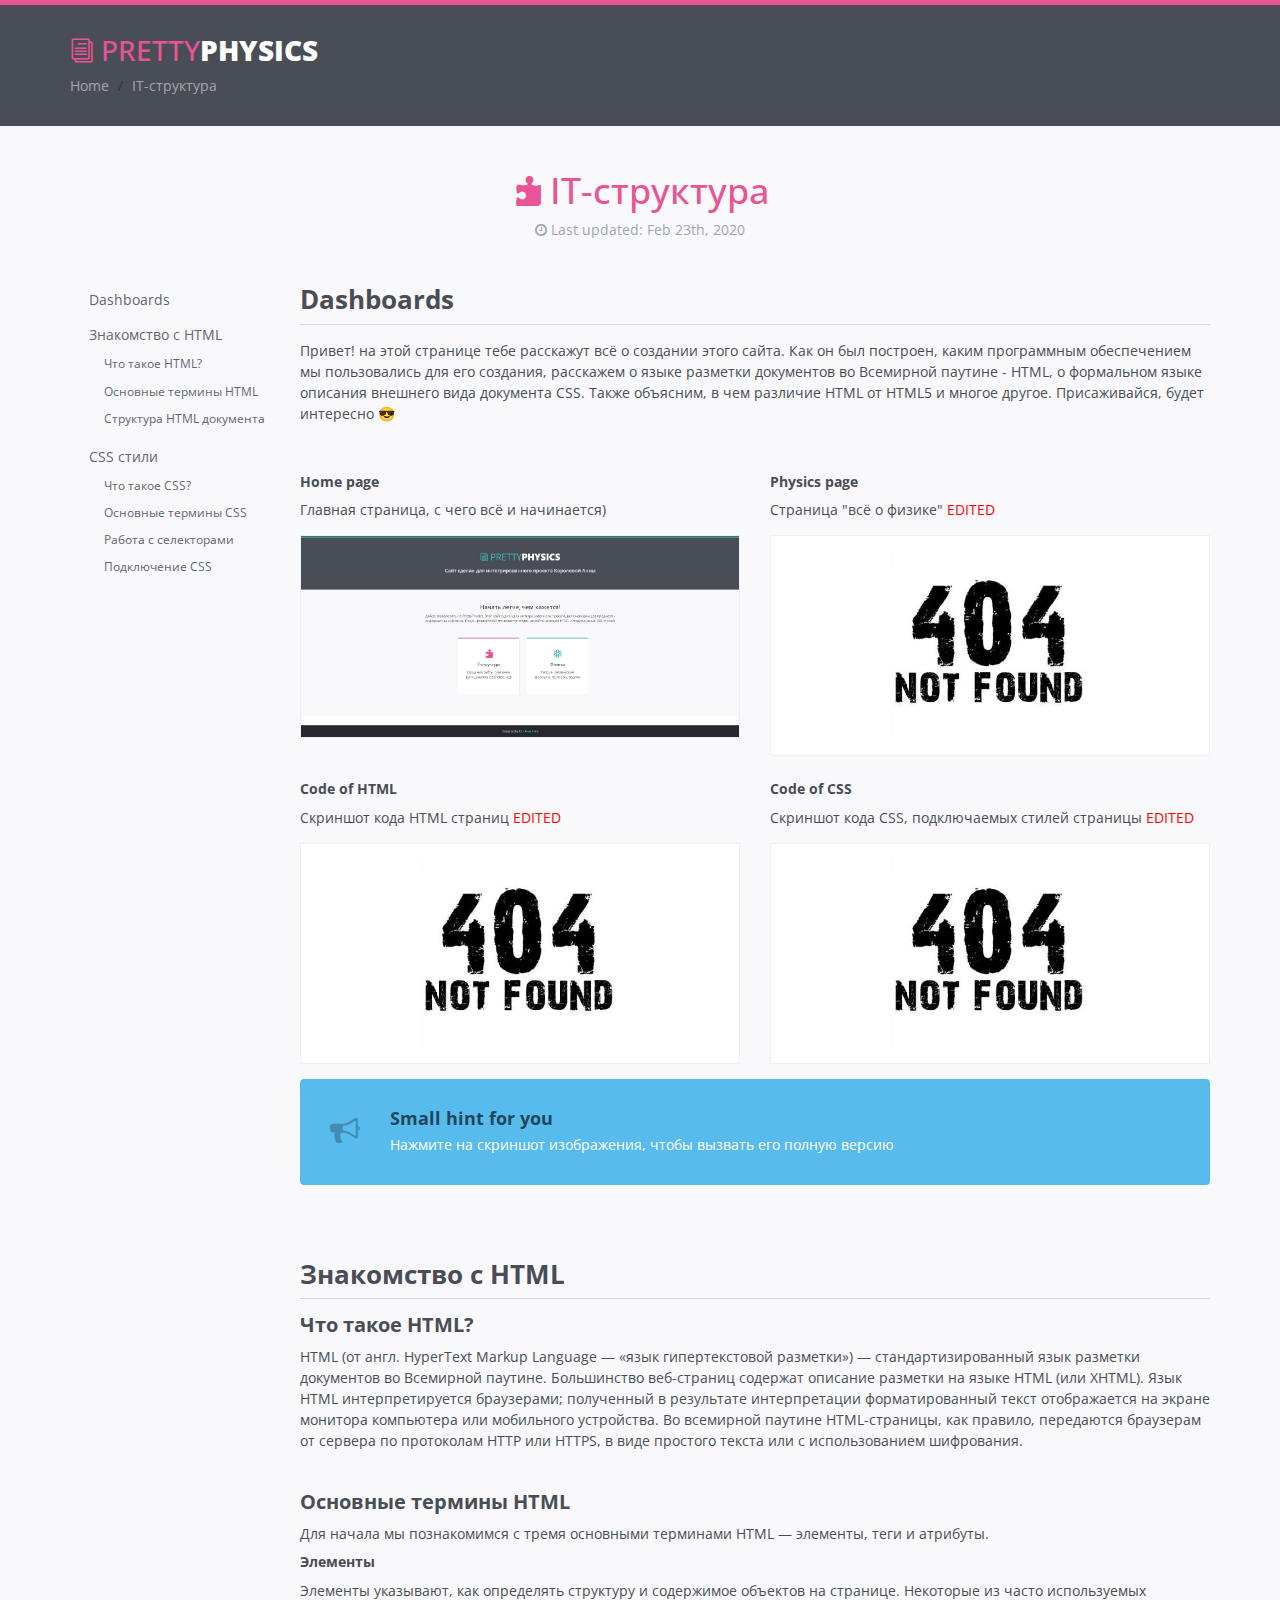
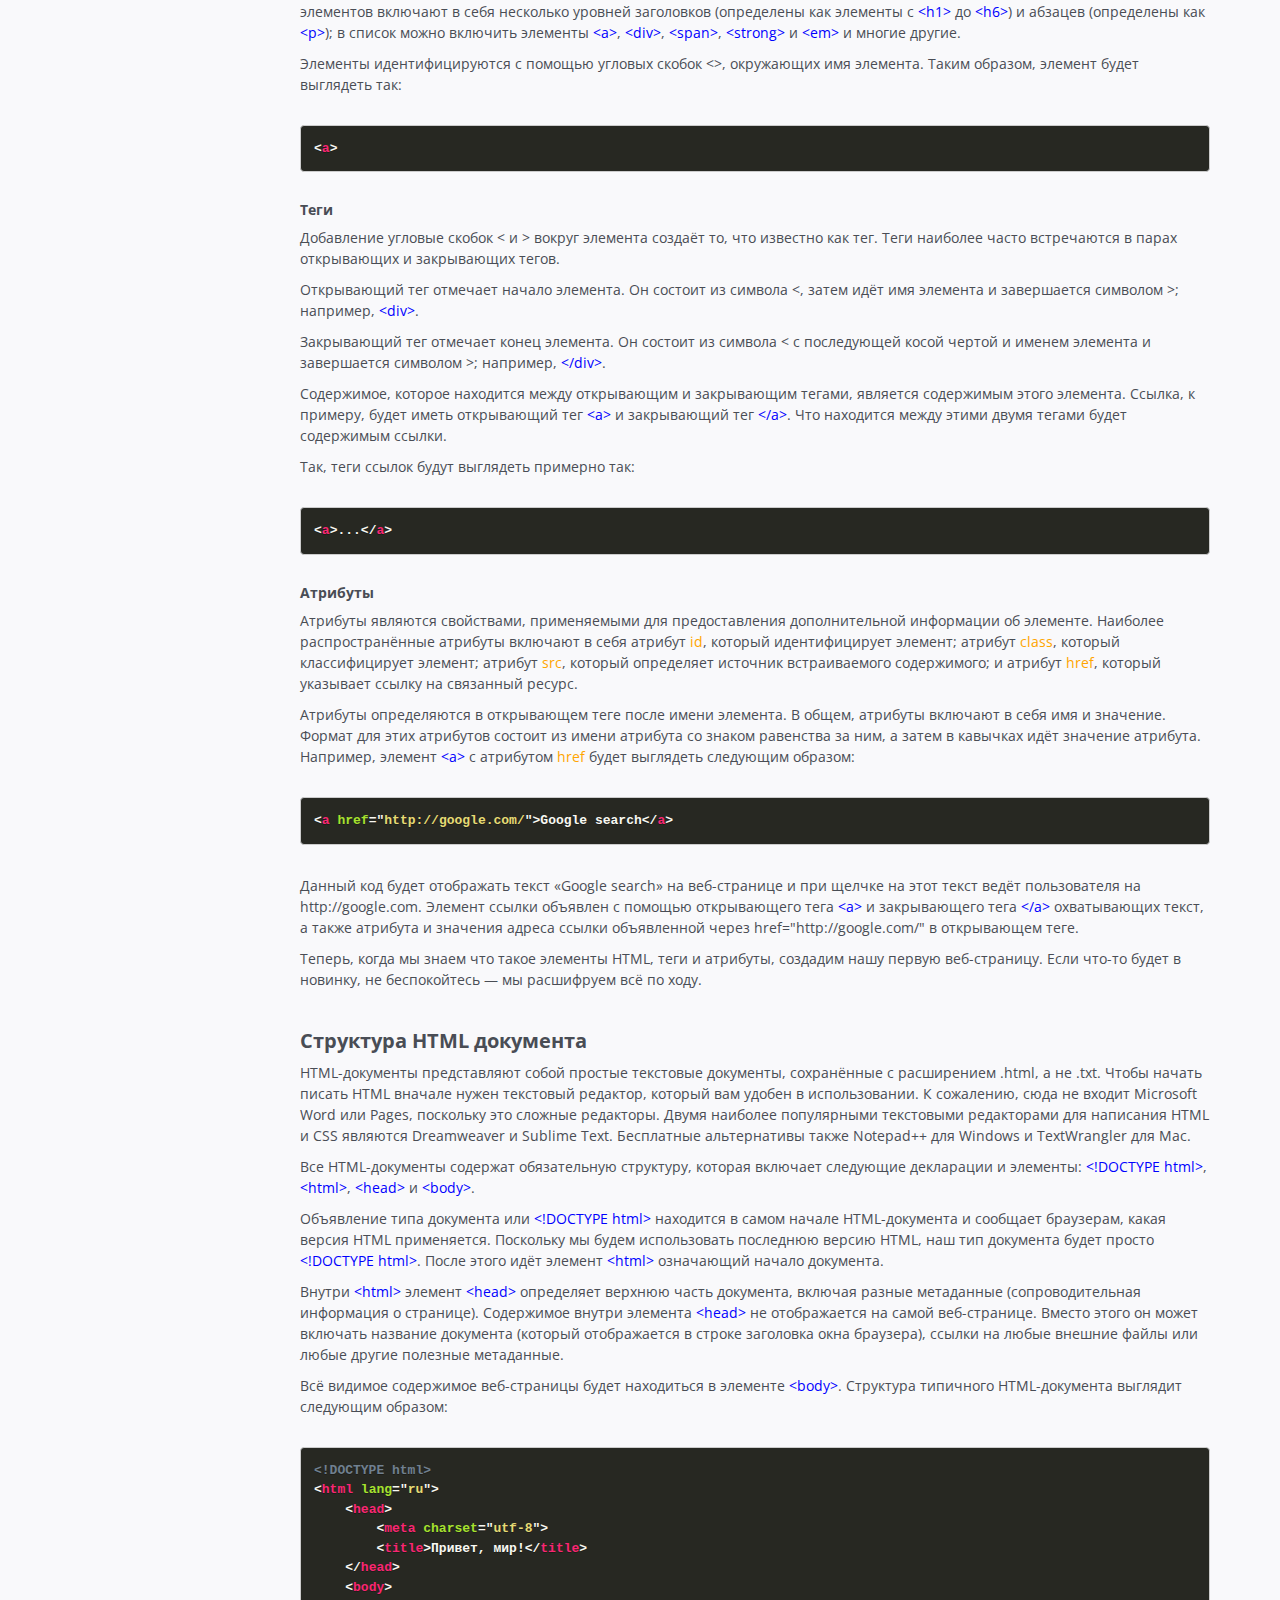
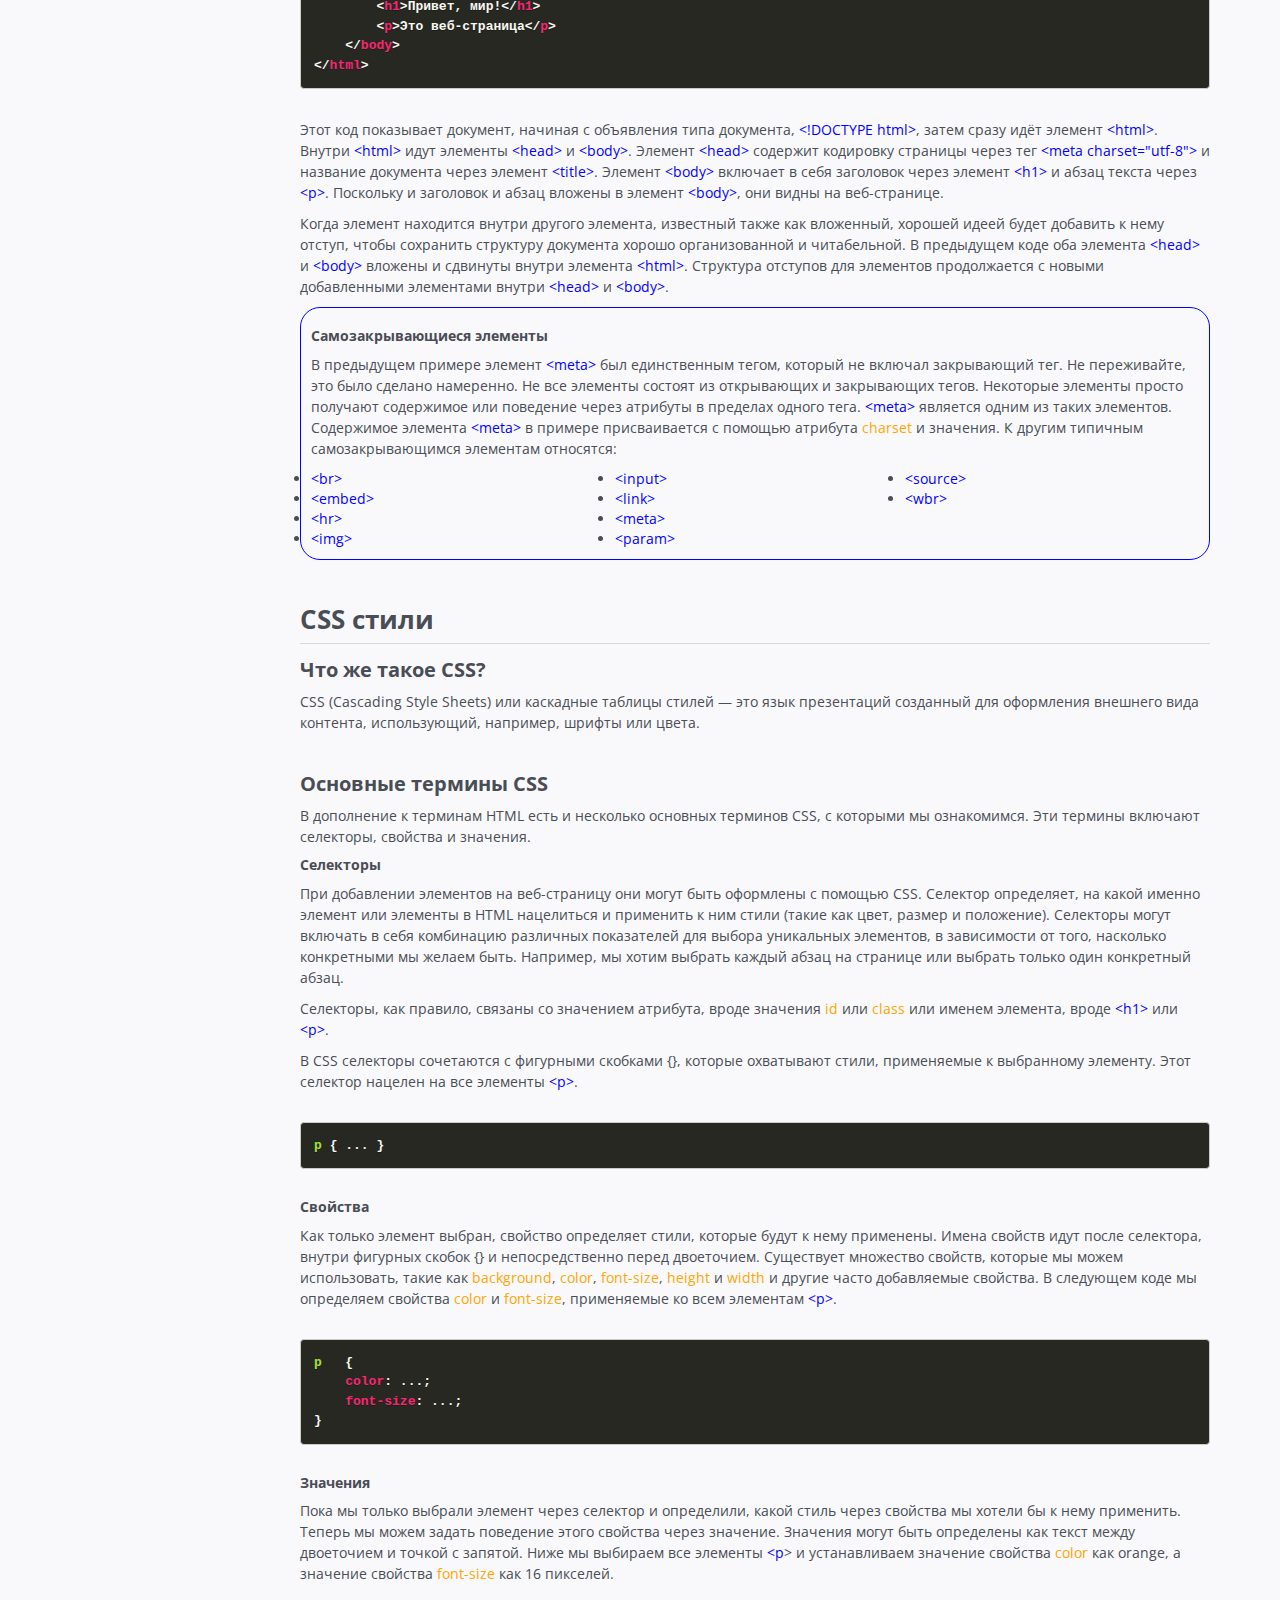
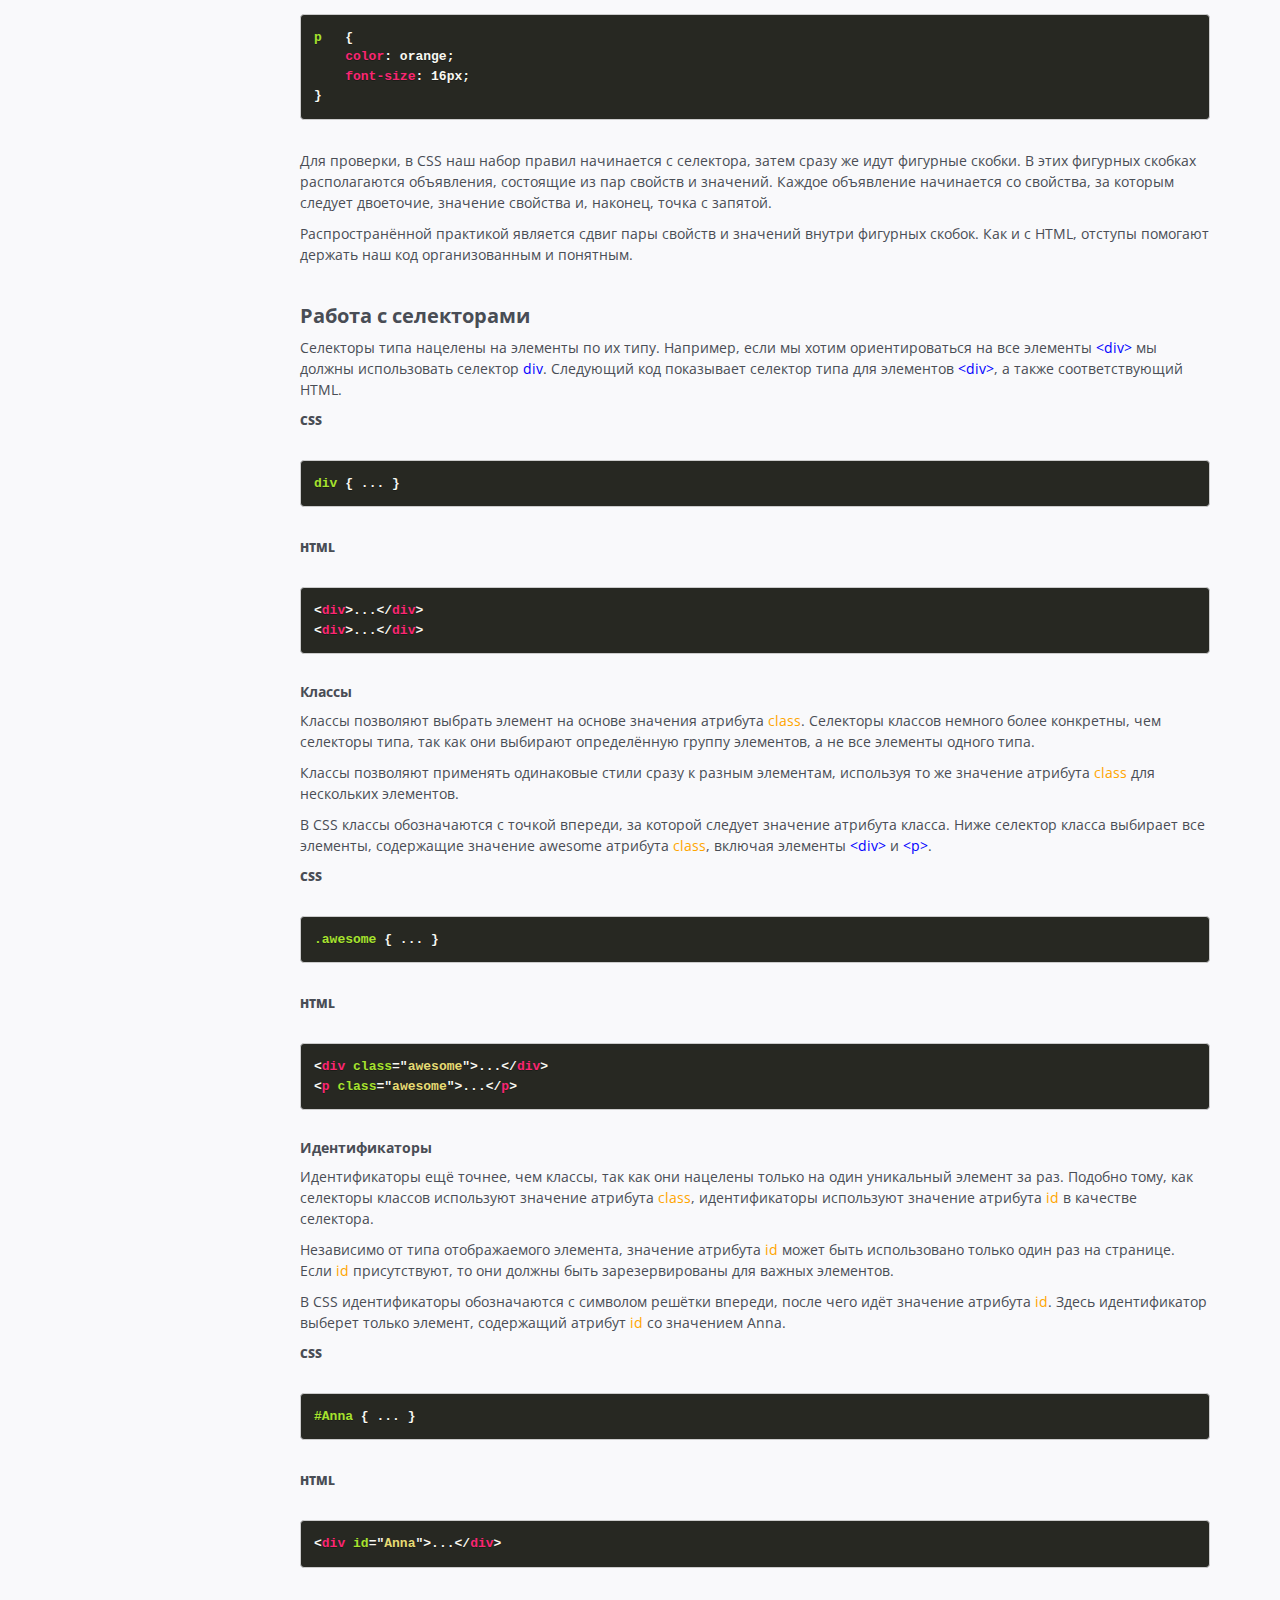
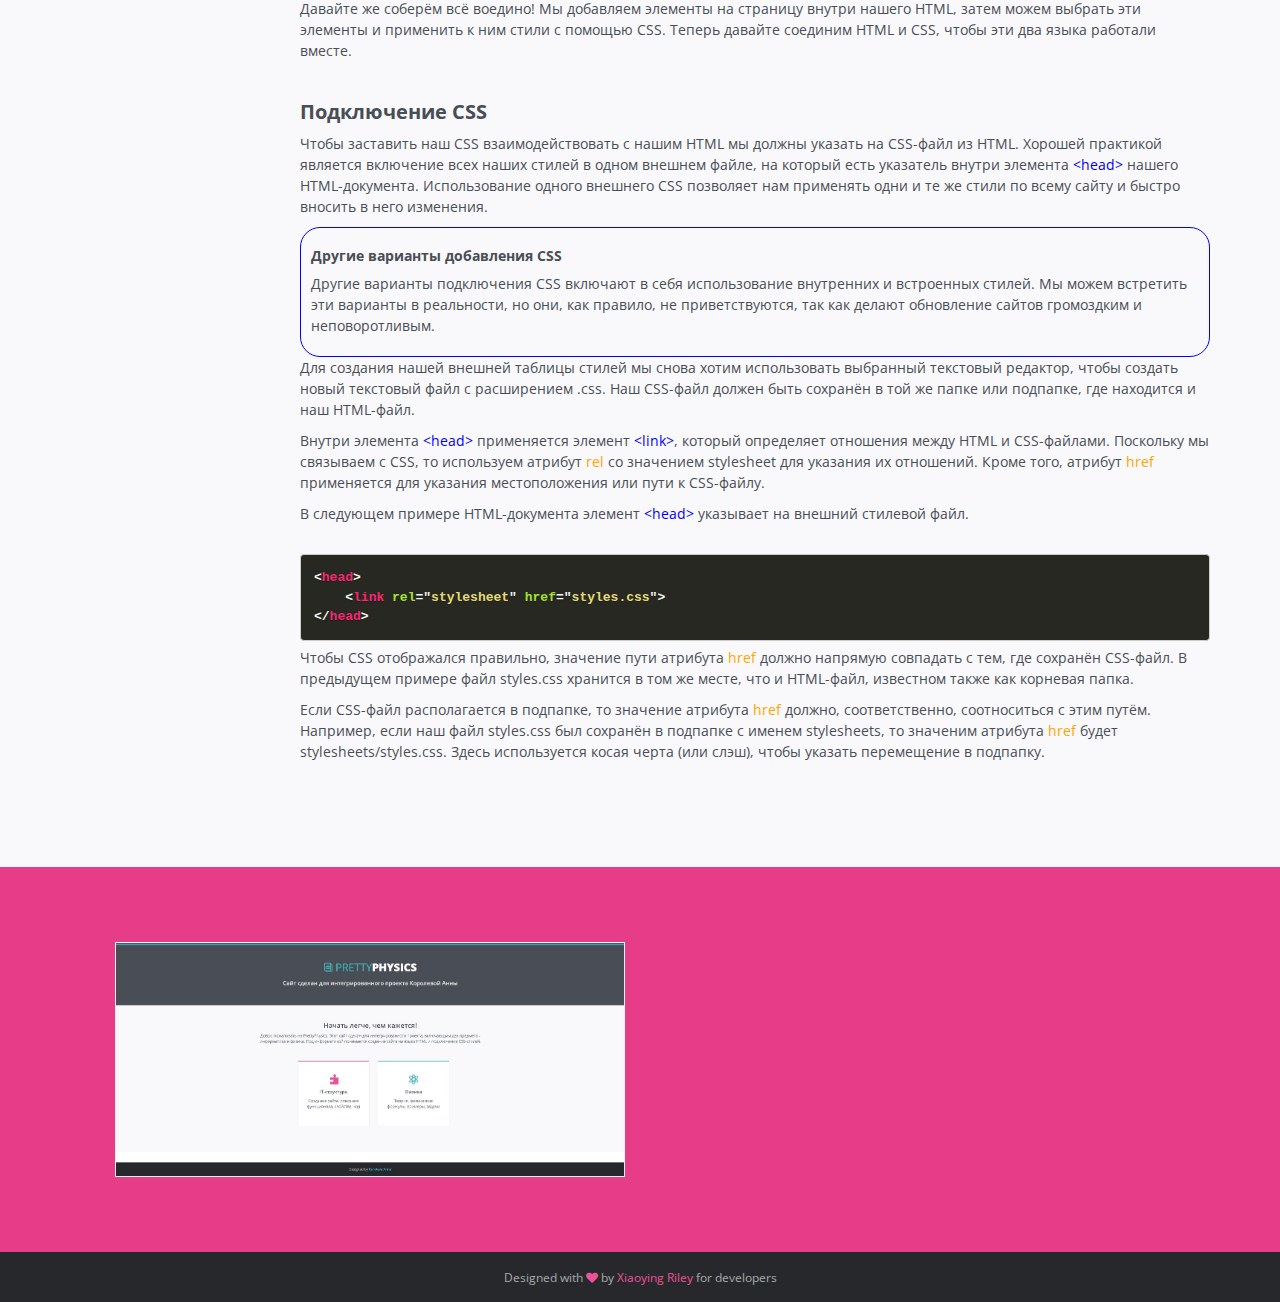
==== components.html @ 09316f45 "first commit" ====
<!DOCTYPE html>
<!--[if IE 8]> <html lang="en" class="ie8"> <![endif]-->  
<!--[if IE 9]> <html lang="en" class="ie9"> <![endif]-->  
<!--[if !IE]><!--> <html lang="en"> <!--<![endif]-->  
<head>
    <title>Responsive website template for integrated project</title>
    <!-- Meta -->
    <meta charset="utf-8">
    <meta http-equiv="X-UA-Compatible" content="IE=edge">
    <meta name="viewport" content="width=device-width, initial-scale=1.0">
    <meta name="description" content="">
    <meta name="author" content="">    
    <link rel="shortcut icon" href="favicon.ico">  
    <link href='http://fonts.googleapis.com/css?family=Open+Sans:300italic,400italic,600italic,700italic,800italic,400,300,600,700,800' rel='stylesheet' type='text/css'>
    <!-- Global CSS -->
    <link rel="stylesheet" href="assets/plugins/bootstrap/css/bootstrap.min.css">   
    <!-- Plugins CSS -->    
    <link rel="stylesheet" href="assets/plugins/font-awesome/css/font-awesome.css">
    <link rel="stylesheet" href="assets/plugins/prism/prism.css">
    <link rel="stylesheet" href="assets/plugins/lightbox/dist/ekko-lightbox.min.css">
    <link rel="stylesheet" href="assets/plugins/elegant_font/css/style.css">

    <!-- Theme CSS -->
    <link id="theme-style" rel="stylesheet" href="assets/css/styles.css">
    <!-- HTML5 shim and Respond.js IE8 support of HTML5 elements and media queries -->
    <!--[if lt IE 9]>
      <script src="https://oss.maxcdn.com/html5shiv/3.7.2/html5shiv.min.js"></script>
      <script src="https://oss.maxcdn.com/respond/1.4.2/respond.min.js"></script>
    <![endif]-->
    
</head> 

<body class="body-pink">
    <div class="page-wrapper">
        <!-- ******Header****** -->
        <header id="header" class="header">
            <div class="container">
                <div class="branding">
                    <h1 class="logo">
                        <a href="index.html">
                            <span aria-hidden="true" class="icon_documents_alt icon"></span>
                            <span class="text-highlight">Pretty</span><span class="text-bold">Physics</span>
                        </a>
                    </h1>
                </div><!--//branding-->
                <ol class="breadcrumb">
                    <li><a href="index.html">Home</a></li>
                    <li class="active">IT-структура</li>
                </ol>
            </div><!--//container-->
        </header><!--//header-->
        <div class="doc-wrapper">
            <div class="container">
                <div id="doc-header" class="doc-header text-center">
                    <h1 class="doc-title"><span aria-hidden="true" class="icon icon_puzzle_alt"></span> IT-структура</h1>
                    <div class="meta"><i class="fa fa-clock-o"></i> Last updated: Feb 23th, 2020</div>
                </div><!--//doc-header-->
                <div class="doc-body">
                    <div class="doc-content">
                        <div class="content-inner">
                            <section id="dashboards" class="doc-section">
                                <h2 class="section-title">Dashboards</h2>
                                <div class="section-block">
                                    <p>Привет! на этой странице тебе расскажут всё о создании этого сайта. Как он был построен, каким программным обеспечением мы пользовались для его создания, расскажем о языке разметки документов во Всемирной паутине - HTML, о формальном языке описания внешнего вида документа CSS. Также объясним, в чем различие HTML от HTML5 и многое другое. Присаживайся, будет интересно &#128526;</p>
                                    
                                    
                                </div><!--//section-block-->
                                <div class="section-block">
                                    <div class="row">
									
                                        <div class="col-md-6 col-sm-12 col-sm-12">
                                            <h6>Home page</h6>
                                            <p>Главная страница, с чего всё и начинается)</p>
                                            <div class="screenshot-holder">
                                                <a href="assets/images/demo/appkit-dashboard-1-2.jpg" data-title="Dashboard - Home page" data-toggle="lightbox"><img class="img-responsive" src="assets/images/demo/appkit-dashboard-1-2.jpg" alt="screenshot" /></a>
                                                <a class="mask" href="assets/images/demo/appkit-dashboard-1-2.jpg" data-title="Dashboard - Home page" data-toggle="lightbox"><i class="icon fa fa-search-plus"></i></a>
                                            </div> 
                                        </div>
										
                                         <div class="col-md-6 col-sm-12 col-sm-12">
                                            <h6>Physics page</h6>
                                            <p>Страница "всё о физике" <font color="red">EDITED</font></p>
                                            <div class="screenshot-holder">
                                                <a href="assets/images/demo/pagenotfound.jpg" data-title="Physics page" data-toggle="lightbox"><img class="img-responsive" src="assets/images/demo/pagenotfound.jpg" alt="screenshot" /></a>
                                                <a class="mask" href="assets/images/demo/pagenotfound.jpg" data-title="Physics page" data-toggle="lightbox"><i class="icon fa fa-search-plus"></i></a>
                                            </div> 
                                        </div>
										
                                        <div class="clearfix"></div>
                                         <div class="col-md-6 col-sm-12 col-sm-12">
                                            <h6>Code of HTML</h6>
                                            <p>Скриншот кода HTML страниц <font color="red">EDITED</font></p>
                                            <div class="screenshot-holder">
                                                <a href="assets/images/demo/pagenotfound.jpg" data-title="Code of HTML" data-toggle="lightbox"><img class="img-responsive" src="assets/images/demo/pagenotfound.jpg" alt="screenshot" /></a>
                                                <a class="mask" href="assets/images/demo/pagenotfound.jpg" data-title="Code of HTML" data-toggle="lightbox"><i class="icon fa fa-search-plus"></i></a>
                                            </div> 
                                        </div>
										
                                         <div class="col-md-6 col-sm-12 col-sm-12">
                                            <h6>Code of CSS</h6>
                                            <p>Скриншот кода CSS, подключаемых стилей страницы <font color="red">EDITED</font></p>
                                            <div class="screenshot-holder">
                                                <a href="assets/images/demo/pagenotfound.jpg" data-title="Code of CSS" data-toggle="lightbox"><img class="img-responsive" src="assets/images/demo/pagenotfound.jpg" alt="screenshot" /></a>
                                                <a class="mask" href="assets/images/demo/pagenotfound.jpg" data-title="Code of CSS" data-toggle="lightbox"><i class="icon fa fa-search-plus"></i></a>
                                            </div> 
                                        </div>
										
                                    </div><!--//row-->
									
                                    <div class="callout-block callout-info">
                                        <div class="icon-holder">
                                            <i class="fa fa-bullhorn"></i>
                                        </div><!--//icon-holder-->
                                        <div class="content">
                                            <h4 class="callout-title">Small hint for you</h4>
                                            <p>Нажмите на скриншот изображения, чтобы вызвать его полную версию</p>
                                        </div><!--//content-->
                                    </div><!--//callout-->
									
                                </div><!--//section-block-->
                                
                            </section><!--//doc-section-->
                            
                            <section id="HTML" class="doc-section">
                                <h2 class="section-title">Знакомство с HTML</h2>
                                <div id="whyHTML" class="section-block">
                                    <h3 class="block-title">Что такое HTML?</h3>
                                    <p>	HTML (от англ. HyperText Markup Language — «язык гипертекстовой разметки») — стандартизированный язык разметки документов во Всемирной паутине. 
										Большинство веб-страниц содержат описание разметки на языке HTML (или XHTML). Язык HTML интерпретируется браузерами; полученный в результате интерпретации форматированный текст отображается на экране монитора компьютера или мобильного устройства.
										Во всемирной паутине HTML-страницы, как правило, передаются браузерам от сервера по протоколам HTTP или HTTPS, в виде простого текста или с использованием шифрования.
									</p>
                                </div><!--//section-block-->
								
                                <div id="terms" class="section-block">
                                    <h3 class="block-title">Основные термины HTML</h3>
                                    <p>Для начала мы познакомимся с тремя основными терминами HTML — элементы, теги и атрибуты.</p>
									<h6>Элементы</h6>
									<p> Элементы указывают, как определять структуру и содержимое объектов на странице.
										Некоторые из часто используемых элементов включают в себя несколько уровней заголовков
										(определены как элементы с <span class="tag">&lt;h1&gt;</span> до <span class="tag">&lt;h6&gt;</span>) 
										и абзацев (определены как <span class="tag">&lt;p&gt;</span>); в список можно включить элементы 
										<span class="tag">&lt;a&gt;</span>, <span class="tag">&lt;div&gt;</span>, <span class="tag">&lt;span&gt;</span>, 
										<span class="tag">&lt;strong&gt;</span> и <span class="tag">&lt;em&gt;</span> и многие другие.
									</p>
									<p> Элементы идентифицируются с помощью угловых скобок &lt;&gt;, окружающих имя элемента. Таким образом, элемент будет выглядеть так:</p>
									<div class="code-block">
                                        <pre><code class="language-markup">&lt;a&gt; </code></pre>
                                    </div><!--//code-block-->
									<h6>Теги</h6>
									<p>Добавление угловые скобок &lt; и &gt; вокруг элемента создаёт то, что известно как тег. Теги наиболее часто встречаются в парах открывающих и закрывающих тегов.</p>
									<p>Открывающий тег отмечает начало элемента. Он состоит из символа &lt;, затем идёт имя элемента и завершается символом &gt;; например, <span class="tag">&lt;div&gt;</span>.</p>
									<p>Закрывающий тег отмечает конец элемента. Он состоит из символа &lt; с последующей косой чертой и именем элемента и завершается символом &gt;; например, <span class="tag">&lt;/div&gt;</span>.</p>
									<p>Содержимое, которое находится между открывающим и закрывающим тегами, является содержимым этого элемента. Ссылка, к примеру, будет иметь открывающий тег <span class="tag">&lt;a&gt;</span> и закрывающий тег <span class="tag">&lt;/a&gt;</span>.
									Что находится между этими двумя тегами будет содержимым ссылки.</p>
									<p>Так, теги ссылок будут выглядеть примерно так:</p>
									<div class="code-block">
                                        <pre><code class="language-markup">&lt;a&gt;...&lt;/a&gt;</code></pre>
                                    </div><!--//code-block-->
									<h6>Атрибуты</h6>
									<p>Атрибуты являются свойствами, применяемыми для предоставления дополнительной информации об элементе. Наиболее распространённые атрибуты включают в себя атрибут <span class="attr">id</span>, который идентифицирует элемент; атрибут <span class="attr">class</span>, который классифицирует элемент; атрибут <span class="attr">src</span>, который определяет источник встраиваемого содержимого; и атрибут <span class="attr">href</span>, который указывает ссылку на связанный ресурс.</p>
									<p>Атрибуты определяются в открывающем теге после имени элемента. В общем, атрибуты включают в себя имя и значение. Формат для этих атрибутов состоит из имени атрибута со знаком равенства за ним, а затем в кавычках идёт значение атрибута. Например, элемент <span class="tag">&lt;a&gt;</span> с атрибутом <span class="attr">href</span> будет выглядеть следующим образом:<p>
									<div class="code-block">
                                        <pre><code class="language-markup">&lt;a href="http://google.com/"&gt;Google search&lt;/a&gt; </code></pre>
                                    </div><!--//code-block-->
									<p>Данный код будет отображать текст «Google search» на веб-странице и при щелчке на этот текст ведёт пользователя на http://google.com. Элемент ссылки объявлен с помощью открывающего тега <span class="tag">&lt;a&gt;</span> и закрывающего тега <span class="tag">&lt;/a&gt;</span> охватывающих текст, а также атрибута и значения адреса ссылки объявленной через href="http://google.com/" в открывающем теге.</p>
									<p>Теперь, когда мы знаем что такое элементы HTML, теги и атрибуты, создадим нашу первую веб-страницу. Если что-то будет в новинку, не беспокойтесь — мы расшифруем всё по ходу.</p>
								</div><!--//section-block-->
								
                                
                                <div id="structure" class="section-block">
                                    <h3 class="block-title">Структура HTML документа</h3>
                                    <p>HTML-документы представляют собой простые текстовые документы, сохранённые с расширением .html, а не .txt. Чтобы начать писать HTML вначале нужен текстовый редактор, который вам удобен в использовании. К сожалению, сюда не входит Microsoft Word или Pages, поскольку это сложные редакторы. Двумя наиболее популярными текстовыми редакторами для написания HTML и CSS являются Dreamweaver и Sublime Text. Бесплатные альтернативы также Notepad++ для Windows и TextWrangler для Mac.<p>
									<p>Все HTML-документы содержат обязательную структуру, которая включает следующие декларации и элементы: <span class="tag">&lt;!DOCTYPE html&gt;</span>, <span class="tag">&lt;html&gt;</span>, <span class="tag">&lt;head&gt;</span> и <span class="tag">&lt;body&gt;</span>.</p>
									<p>Объявление типа документа или <span class="tag">&lt;!DOCTYPE html&gt;</span> находится в самом начале HTML-документа и сообщает браузерам, какая версия HTML применяется. Поскольку мы будем использовать последнюю версию HTML, наш тип документа будет просто <span class="tag">&lt;!DOCTYPE html&gt;</span>. После этого идёт элемент <span class="tag">&lt;html&gt;</span> означающий начало документа.</p>
									<p>Внутри <span class="tag">&lt;html&gt;</span> элемент <span class="tag">&lt;head&gt;</span> определяет верхнюю часть документа, включая разные метаданные (сопроводительная информация о странице). Содержимое внутри элемента <span class="tag">&lt;head&gt;</span> не отображается на самой веб-странице. Вместо этого он может включать название документа (который отображается в строке заголовка окна браузера), ссылки на любые внешние файлы или любые другие полезные метаданные.</p>
									<p>Всё видимое содержимое веб-страницы будет находиться в элементе <span class="tag">&lt;body&gt;</span>. Структура типичного HTML-документа выглядит следующим образом:</p>
									<div class="code-block">
                                        <pre><code class="language-markup">&lt;!DOCTYPE html&gt; 
&lt;html lang=&quot;ru&quot;&gt; 
	&lt;head&gt; 
        &lt;meta charset="utf-8"&gt; 
		&lt;title&gt;Привет, мир!&lt;/title&gt;
	&lt;/head&gt;
	&lt;body&gt;
		&lt;h1&gt;Привет, мир!&lt;/h1&gt;
		&lt;p&gt;Это веб-страница&lt;/p&gt;
	&lt;/body&gt;
&lt;/html&gt;</code></pre>
                                    </div><!--//code-block-->
									<p>Этот код показывает документ, начиная с объявления типа документа, <span class="tag">&lt;!DOCTYPE html&gt;</span>, затем сразу идёт элемент <span class="tag">&lt;html&gt;</span>. Внутри <span class="tag">&lt;html&gt;</span> идут элементы <span class="tag">&lt;head&gt;</span> и <span class="tag">&lt;body&gt;</span>. Элемент <span class="tag">&lt;head&gt;</span> содержит кодировку страницы через тег <span class="tag">&lt;meta charset="utf-8"&gt;</span> и название документа через элемент <span class="tag">&lt;title&gt;</span>. Элемент <span class="tag">&lt;body&gt;</span> включает в себя заголовок через элемент <span class="tag">&lt;h1&gt;</span> и абзац текста через <span class="tag">&lt;р&gt;</span>. Поскольку и заголовок и абзац вложены в элемент <span class="tag">&lt;body&gt;</span>, они видны на веб-странице.</p>
									<p>Когда элемент находится внутри другого элемента, известный также как вложенный, хорошей идеей будет добавить к нему отступ, чтобы сохранить структуру документа хорошо организованной и читабельной. В предыдущем коде оба элемента <span class="tag">&lt;head&gt;</span> и <span class="tag">&lt;body&gt;</span> вложены и сдвинуты внутри элемента <span class="tag">&lt;html&gt;</span>. Структура отступов для элементов продолжается с новыми добавленными элементами внутри <span class="tag">&lt;head&gt;</span> и <span class="tag">&lt;body&gt;</span>.</p>
								
									<div class="bordur">
										<h6>Самозакрывающиеся элементы</h6>
										<p>В предыдущем примере элемент <span class="tag">&lt;meta&gt;</span> был единственным тегом, который не включал закрывающий тег. Не переживайте, это было сделано намеренно. Не все элементы состоят из открывающих и закрывающих тегов. Некоторые элементы просто получают содержимое или поведение через атрибуты в пределах одного тега. <span class="tag">&lt;meta&gt;</span> является одним из таких элементов. Содержимое элемента <span class="tag">&lt;meta&gt;</span> в примере присваивается с помощью атрибута <span class="attr">charset</span> и значения. К другим типичным самозакрывающимся элементам относятся:</p>
										<table width="100%" cellpadding="5" cellspacing="0">
											<tr>
												<td width: 33%>
												<li> <span class="tag">&lt;br&gt;</span></li>
												<li> <span class="tag">&lt;embed&gt;</span></li>
												<li> <span class="tag">&lt;hr&gt;</span></li>
												<li> <span class="tag">&lt;img&gt;</span></li>
												</td>
												<td width: 33%>
												<li> <span class="tag">&lt;input&gt;</span></li>
												<li> <span class="tag">&lt;link&gt;</span></li>
												<li> <span class="tag">&lt;meta&gt;</span></li>
												<li> <span class="tag">&lt;param&gt;</span></li>
												</td>
												<td  width: 30%>
												<li> <span class="tag">&lt;source&gt;</span></li>
												<li> <span class="tag">&lt;wbr&gt;</span></li>
												</td>
											</tr>
										</table>
									</div>
								</div><!--//section-block-->
                            </section><!--//doc-section-->
							
               
							<section id="css" class="doc-section">
                                <h2 class="section-title">CSS стили</h2>
								<div id="whyCSS" class="section-block">
                                    <h3 class="block-title">Что же такое CSS?</h3>
                                    <p>	CSS (Cascading Style Sheets) или каскадные таблицы стилей — это язык презентаций созданный для оформления внешнего вида контента, использующий, например, шрифты или цвета.</p>
                                </div><!--//section-block-->
                                <div id="terms2" class="section-block">
                                    <h3 class="block-title">Основные термины CSS</h3>
                                    <p>В дополнение к терминам HTML есть и несколько основных терминов CSS, с которыми мы ознакомимся. Эти термины включают селекторы, свойства и значения.</p>
									<h6>Селекторы</h6>
									<p> При добавлении элементов на веб-страницу они могут быть оформлены с помощью CSS. Селектор определяет, на какой именно элемент или элементы в HTML нацелиться и применить к ним стили (такие как цвет, размер и положение). 
									Селекторы могут включать в себя комбинацию различных показателей для выбора уникальных элементов, в зависимости от того, насколько конкретными мы желаем быть. Например, мы хотим выбрать каждый абзац на странице или выбрать только один конкретный абзац.
									</p>
									<p>Селекторы, как правило, связаны со значением атрибута, вроде значения <span class="attr">id</span> или <span class="attr">class</span> или именем элемента, вроде <span class="tag">&lt;h1&gt;</span> или <span class="tag">&lt;р&gt;</span>.</p>
									<p>В CSS селекторы сочетаются с фигурными скобками {}, которые охватывают стили, применяемые к выбранному элементу. Этот селектор нацелен на все элементы <span class="tag">&lt;p&gt;</span>.</p>
									<div class="code-block">
                                        <pre><code class="language-css">p { ... } </code></pre>
                                    </div><!--//code-block-->
									
									<h6>Свойства</h6>
									<p>Как только элемент выбран, свойство определяет стили, которые будут к нему применены. Имена свойств идут после селектора, внутри фигурных скобок {} и непосредственно перед двоеточием. 
									Существует множество свойств, которые мы можем использовать, такие как <span class="attr">background</span>, <span class="attribute">color</span>, <span class="attribute">font-size</span>, <span class="attribute">height</span> и <span class="attribute">width</span> и другие часто добавляемые свойства. 
									В следующем коде мы определяем свойства <span class="attr">color</span> и <span class="attribute">font-size</span>, применяемые ко всем элементам <span class="tag">&lt;p&gt;</span>.</p>
									<div class="code-block">
                                        <pre><code class="language-css">p 	{
	color: ...;
	font-size: ...;
}</code></pre>
                                    </div><!--//code-block-->
									
									<h6>Значения</h6>
									<p>Пока мы только выбрали элемент через селектор и определили, какой стиль через свойства мы хотели бы к нему применить. 
									Теперь мы можем задать поведение этого свойства через значение. Значения могут быть определены как текст между двоеточием и точкой с запятой. 
									Ниже мы выбираем все элементы <span class="tag">&lt;p</span>&gt; и устанавливаем значение свойства <span class="attribute">color</span> как <span class="value">orange</span>, а значение свойства <span class="attribute">font-size</span> как 16 пикселей.</p>
									<div class="code-block">
                                        <pre><code class="language-css">p	{
	color: orange;
	font-size: 16px;
}</code></pre>
                                    </div><!--//code-block-->
									<p>Для проверки, в CSS наш набор правил начинается с селектора, затем сразу же идут фигурные скобки. В этих фигурных скобках располагаются объявления, состоящие из пар свойств и значений. Каждое объявление начинается со свойства, за которым следует двоеточие, значение свойства и, наконец, точка с запятой.</p>
									<p>Распространённой практикой является сдвиг пары свойств и значений внутри фигурных скобок. Как и с HTML, отступы помогают держать наш код организованным и понятным.</p>
									</div><!--//section-block-->
									
									<div id="selection" class="section-block">
                                    <h3 class="block-title">Работа с селекторами</h3>
                                    <p>Селекторы типа нацелены на элементы по их типу. Например, если мы хотим ориентироваться на все элементы <span class="tag">&lt;div&gt;</span> мы должны использовать селектор <span class="tag">div</span>. Следующий код показывает селектор типа для элементов <span class="tag">&lt;div&gt;</span>, а также соответствующий HTML.</p>
									<h7>CSS</h7>
									<div class="code-block">
                                        <pre><code class="language-css">div { ... } </code></pre>
                                    </div><!--//code-block-->
									<h7>HTML</h7>
									<div class="code-block">
                                        <pre><code class="language-html">&lt;div&gt;...&lt;/div&gt;
&lt;div&gt;...&lt;/div&gt;</code></pre>
                                    </div><!--//code-block-->
									
									<h6>Классы</h6>
									<p>Классы позволяют выбрать элемент на основе значения атрибута <span class="attribute">class</span>. Селекторы классов немного более конкретны, чем селекторы типа, так как они выбирают определённую группу элементов, а не все элементы одного типа.</p>
									<p>Классы позволяют применять одинаковые стили сразу к разным элементам, используя то же значение атрибута <span class="attribute">class</span> для нескольких элементов.</p>
									<p>В CSS классы обозначаются с точкой впереди, за которой следует значение атрибута класса. Ниже селектор класса выбирает все элементы, содержащие значение awesome атрибута <span class="attribute">class</span>, включая элементы <span class="tag">&lt;div&gt;</span> и <span class="tag">&lt;p&gt;</span>.</p>
									<h7>CSS</h7>
									<div class="code-block">
                                        <pre><code class="language-css">.awesome { ... }</code></pre>
                                    </div><!--//code-block-->
									<h7>HTML</h7>
									<div class="code-block">
                                        <pre><code class="language-html">&lt;div class="awesome"&gt;...&lt;/div&gt;
&lt;p class="awesome"&gt;...&lt;/p&gt;</code></pre>
                                    </div><!--//code-block-->
									
									<h6>Идентификаторы</h6>
									<p>Идентификаторы ещё точнее, чем классы, так как они нацелены только на один уникальный элемент за раз. Подобно тому, как селекторы классов используют значение атрибута <span class="attribute">class</span>, идентификаторы используют значение атрибута <span class="attribute">id</span> в качестве селектора.</p>
									<p>Независимо от типа отображаемого элемента, значение атрибута <span class="attribute">id</span> может быть использовано только один раз на странице. Если <span class="attribute">id</span> присутствуют, то они должны быть зарезервированы для важных элементов.</p>
									<p>В CSS идентификаторы обозначаются с символом решётки впереди, после чего идёт значение атрибута <span class="attribute">id</span>. Здесь идентификатор выберет только элемент, содержащий атрибут <span class="attribute">id</span> со значением <span class="value">Anna</span>.</p>
									<h7>CSS</h7>
									<div class="code-block">
                                        <pre><code class="language-css">#Anna { ... }</code></pre>
                                    </div><!--//code-block-->
									<h7>HTML</h7>
									<div class="code-block">
                                        <pre><code class="language-html">&lt;div id="Anna"&gt;...&lt;/div&gt;</code></pre>
                                    </div><!--//code-block-->
									<p>Давайте же соберём всё воедино! Мы добавляем элементы на страницу внутри нашего HTML, затем можем выбрать эти элементы и применить к ним стили с помощью CSS. Теперь давайте соединим HTML и CSS, чтобы эти два языка работали вместе.</p>
									</div><!--//section-block-->
									
									<div id="connection" class="section-block">
                                    <h3 class="block-title">Подключение CSS</h3>
									<p>Чтобы заставить наш CSS взаимодействовать с нашим HTML мы должны указать на CSS-файл из HTML. Хорошей практикой является включение всех наших стилей в одном внешнем файле, на который есть указатель внутри элемента <span class="tag">&lt;head&gt;</span> нашего HTML-документа. 
									Использование одного внешнего CSS позволяет нам применять одни и те же стили по всему сайту и быстро вносить в него изменения.</p>
									<div class="bordur">
										<h6>Другие варианты добавления CSS</h6>
										<p>Другие варианты подключения CSS включают в себя использование внутренних и встроенных стилей. Мы можем встретить эти варианты в реальности, но они, как правило, не приветствуются, так как делают обновление сайтов громоздким и неповоротливым.</p>
									</div>
									<p>Для создания нашей внешней таблицы стилей мы снова хотим использовать выбранный текстовый редактор, чтобы создать новый текстовый файл с расширением .css. Наш CSS-файл должен быть сохранён в той же папке или подпапке, где находится и наш HTML-файл.</p>
									<p>Внутри элемента <span class="tag">&lt;head&gt;</span> применяется элемент <span class="tag">&lt;link&gt;</span>, который определяет отношения между HTML и CSS-файлами. Поскольку мы связываем с CSS, то используем атрибут <span class="attribute">rel</span> со значением <span class="value">stylesheet</span> для указания их отношений. Кроме того, атрибут <span class="attribute">href</span> применяется для указания местоположения или пути к CSS-файлу.</p>
									<p>В следующем примере HTML-документа элемент <span class="tag">&lt;head&gt;</span> указывает на внешний стилевой файл.</p>
									<div class="code-block">
                                        <pre><code class="language-html">&lt;head&gt;
	&lt;link rel="stylesheet" href="styles.css"&gt;
&lt;/head&gt;</code></pre>
									<p>Чтобы CSS отображался правильно, значение пути атрибута <span class="attribute">href</span> должно напрямую совпадать с тем, где сохранён CSS-файл. В предыдущем примере файл styles.css хранится в том же месте, что и HTML-файл, известном также как корневая папка.</p>
									<p>Если CSS-файл располагается в подпапке, то значение атрибута <span class="attribute">href</span> должно, соответственно, соотноситься с этим путём. Например, если наш файл styles.css был сохранён в подпапке с именем stylesheets, то значеним атрибута <span class="attribute">href</span> будет <span class="value">stylesheets/styles.css</span>. Здесь используется косая черта (или слэш), чтобы указать перемещение в подпапку.</p>
									</div><!--//code-block-->
                                    </div><!--//section-block-->
                            </section><!--//doc-section-->
							
                            
                        </div><!--//content-inner-->
                    </div><!--//doc-content-->
					
					
                    <div class="doc-sidebar">
                        <nav id="doc-nav">
                            <ul id="doc-menu" class="nav doc-menu hidden-xs" data-spy="affix">
                                <li><a class="scrollto" href="#dashboards">Dashboards</a></li>
                                <li>
                                    <a class="scrollto" href="#HTML">Знакомство с HTML</a>
                                    <ul class="nav doc-sub-menu">
                                        <li><a class="scrollto" href="#whyHTML">Что такое HTML?</a></li>
                                        <li><a class="scrollto" href="#terms">Основные термины HTML</a></li>
                                        <li><a class="scrollto" href="#structure">Структура HTML документа</a></li>
                                    </ul><!--//nav-->
                                </li>
								<li>
                                    <a class="scrollto" href="#css">CSS стили</a>
                                    <ul class="nav doc-sub-menu">
                                        <li><a class="scrollto" href="#whyCSS">Что такое CSS?</a></li>
                                        <li><a class="scrollto" href="#terms2">Основные термины CSS</a></li>
                                        <li><a class="scrollto" href="#selection">Работа с селекторами</a></li>
										<li><a class="scrollto" href="#connection">Подключение CSS</a></li>
                                    </ul><!--//nav-->
                                </li>
                            </ul><!--//doc-menu-->
                        </nav>
                    </div><!--//doc-sidebar-->
                </div><!--//doc-body-->              
            </div><!--//container-->
        </div><!--//doc-wrapper-->
        
        <div id="promo-block" class="promo-block promo-block-2">
            <div class="container">
                <div class="promo-block-inner">
                    <div class="section-block">
                                    <div class="row">
									
                                        <div class="col-md-6 col-sm-12 col-sm-12">
                                            <div class="screenshot-holder">
                                                <a href="assets/images/demo/appkit-dashboard-1-2.jpg" data-title="Dashboard - Home page" data-toggle="lightbox"><img class="img-responsive" src="assets/images/demo/appkit-dashboard-1-2.jpg" alt="screenshot" /></a>
                                                <a class="mask" href="assets/images/demo/appkit-dashboard-1-2.jpg" data-title="Dashboard - Home page" data-toggle="lightbox"><i class="icon fa fa-search-plus"></i></a>
                                            </div> 
                                        </div>
										
																	
									</div>
					</div>
                </div><!--//promo-block-inner-->  
            </div><!--//container-->
        </div><!--//promo-block-->
        
    </div><!--//page-wrapper-->
    
    <footer id="footer" class="footer text-center">
        <div class="container">
            
            <small class="copyright">Designed with <i class="fa fa-heart"></i> by <a href="http://themes.3rdwavemedia.com/" target="_blank">Xiaoying Riley</a> for developers</small>
            
        </div><!--//container-->
    </footer><!--//footer-->
    
     
    <!-- Main Javascript -->          
    <script type="text/javascript" src="assets/plugins/jquery-1.12.3.min.js"></script>
    <script type="text/javascript" src="assets/plugins/bootstrap/js/bootstrap.min.js"></script>
    <script type="text/javascript" src="assets/plugins/prism/prism.js"></script>    
    <script type="text/javascript" src="assets/plugins/jquery-scrollTo/jquery.scrollTo.min.js"></script>  
    <script type="text/javascript" src="assets/plugins/lightbox/dist/ekko-lightbox.min.js"></script>                                                                 
    <script type="text/javascript" src="assets/plugins/jquery-match-height/jquery.matchHeight-min.js"></script>
    <script type="text/javascript" src="assets/js/main.js"></script>
    
</body>
</html>
---- assets/plugins/prism/prism.css ----
/* http://prismjs.com/download.html?themes=prism-okaidia&languages=markup+css+clike+javascript+ruby+git+haml+handlebars+http+php+python+sass+scss+vim+yaml&plugins=line-numbers */
/**
 * okaidia theme for JavaScript, CSS and HTML
 * Loosely based on Monokai textmate theme by http://www.monokai.nl/
 * @author ocodia
 */

code[class*="language-"],
pre[class*="language-"] {
	color: #f8f8f2;
	text-shadow: 0 1px rgba(0, 0, 0, 0.3);
	font-family: Consolas, Monaco, 'Andale Mono', 'Ubuntu Mono', monospace;
	direction: ltr;
	text-align: left;
	white-space: pre;
	word-spacing: normal;
	word-break: normal;
	word-wrap: normal;
	line-height: 1.5;

	-moz-tab-size: 4;
	-o-tab-size: 4;
	tab-size: 4;

	-webkit-hyphens: none;
	-moz-hyphens: none;
	-ms-hyphens: none;
	hyphens: none;
}

/* Code blocks */
pre[class*="language-"] {
	padding: 1em;
	margin: .5em 0;
	overflow: auto;
	border-radius: 0.3em;
}

:not(pre) > code[class*="language-"],
pre[class*="language-"] {
	background: #272822;
}

/* Inline code */
:not(pre) > code[class*="language-"] {
	padding: .1em;
	border-radius: .3em;
	white-space: normal;
}

.token.comment,
.token.prolog,
.token.doctype,
.token.cdata {
	color: slategray;
}

.token.punctuation {
	color: #f8f8f2;
}

.namespace {
	opacity: .7;
}

.token.property,
.token.tag,
.token.constant,
.token.symbol,
.token.deleted {
	color: #f92672;
}

.token.boolean,
.token.number {
	color: #ae81ff;
}

.token.selector,
.token.attr-name,
.token.string,
.token.char,
.token.builtin,
.token.inserted {
	color: #a6e22e;
}

.token.operator,
.token.entity,
.token.url,
.language-css .token.string,
.style .token.string,
.token.variable {
	color: #f8f8f2;
}

.token.atrule,
.token.attr-value,
.token.function {
	color: #e6db74;
}

.token.keyword {
	color: #66d9ef;
}

.token.regex,
.token.important {
	color: #fd971f;
}

.token.important,
.token.bold {
	font-weight: bold;
}
.token.italic {
	font-style: italic;
}

.token.entity {
	cursor: help;
}

pre.line-numbers {
	position: relative;
	padding-left: 3.8em;
	counter-reset: linenumber;
}

pre.line-numbers > code {
	position: relative;
}

.line-numbers .line-numbers-rows {
	position: absolute;
	pointer-events: none;
	top: 0;
	font-size: 100%;
	left: -3.8em;
	width: 3em; /* works for line-numbers below 1000 lines */
	letter-spacing: -1px;
	border-right: 1px solid #999;

	-webkit-user-select: none;
	-moz-user-select: none;
	-ms-user-select: none;
	user-select: none;

}

	.line-numbers-rows > span {
		pointer-events: none;
		display: block;
		counter-increment: linenumber;
	}

		.line-numbers-rows > span:before {
			content: counter(linenumber);
			color: #999;
			display: block;
			padding-right: 0.8em;
			text-align: right;
		}
---- assets/plugins/elegant_font/css/style.css ----
@font-face {
	font-family: 'ElegantIcons';
	src:url('fonts/ElegantIcons.eot');
	src:url('fonts/ElegantIcons.eot?#iefix') format('embedded-opentype'),
		url('fonts/ElegantIcons.woff') format('woff'),
		url('fonts/ElegantIcons.ttf') format('truetype'),
		url('fonts/ElegantIcons.svg#ElegantIcons') format('svg');
	font-weight: normal;
	font-style: normal;
}

/* Use the following CSS code if you want to use data attributes for inserting your icons */
[data-icon]:before {
	font-family: 'ElegantIcons';
	content: attr(data-icon);
	speak: none;
	font-weight: normal;
	font-variant: normal;
	text-transform: none;
	line-height: 1;
	-webkit-font-smoothing: antialiased;
	-moz-osx-font-smoothing: grayscale;
}

/* Use the following CSS code if you want to have a class per icon */
/*
Instead of a list of all class selectors,
you can use the generic selector below, but it's slower:
[class*="your-class-prefix"] {
*/
.arrow_up, .arrow_down, .arrow_left, .arrow_right, .arrow_left-up, .arrow_right-up, .arrow_right-down, .arrow_left-down, .arrow-up-down, .arrow_up-down_alt, .arrow_left-right_alt, .arrow_left-right, .arrow_expand_alt2, .arrow_expand_alt, .arrow_condense, .arrow_expand, .arrow_move, .arrow_carrot-up, .arrow_carrot-down, .arrow_carrot-left, .arrow_carrot-right, .arrow_carrot-2up, .arrow_carrot-2down, .arrow_carrot-2left, .arrow_carrot-2right, .arrow_carrot-up_alt2, .arrow_carrot-down_alt2, .arrow_carrot-left_alt2, .arrow_carrot-right_alt2, .arrow_carrot-2up_alt2, .arrow_carrot-2down_alt2, .arrow_carrot-2left_alt2, .arrow_carrot-2right_alt2, .arrow_triangle-up, .arrow_triangle-down, .arrow_triangle-left, .arrow_triangle-right, .arrow_triangle-up_alt2, .arrow_triangle-down_alt2, .arrow_triangle-left_alt2, .arrow_triangle-right_alt2, .arrow_back, .icon_minus-06, .icon_plus, .icon_close, .icon_check, .icon_minus_alt2, .icon_plus_alt2, .icon_close_alt2, .icon_check_alt2, .icon_zoom-out_alt, .icon_zoom-in_alt, .icon_search, .icon_box-empty, .icon_box-selected, .icon_minus-box, .icon_plus-box, .icon_box-checked, .icon_circle-empty, .icon_circle-slelected, .icon_stop_alt2, .icon_stop, .icon_pause_alt2, .icon_pause, .icon_menu, .icon_menu-square_alt2, .icon_menu-circle_alt2, .icon_ul, .icon_ol, .icon_adjust-horiz, .icon_adjust-vert, .icon_document_alt, .icon_documents_alt, .icon_pencil, .icon_pencil-edit_alt, .icon_pencil-edit, .icon_folder-alt, .icon_folder-open_alt, .icon_folder-add_alt, .icon_info_alt, .icon_error-oct_alt, .icon_error-circle_alt, .icon_error-triangle_alt, .icon_question_alt2, .icon_question, .icon_comment_alt, .icon_chat_alt, .icon_vol-mute_alt, .icon_volume-low_alt, .icon_volume-high_alt, .icon_quotations, .icon_quotations_alt2, .icon_clock_alt, .icon_lock_alt, .icon_lock-open_alt, .icon_key_alt, .icon_cloud_alt, .icon_cloud-upload_alt, .icon_cloud-download_alt, .icon_image, .icon_images, .icon_lightbulb_alt, .icon_gift_alt, .icon_house_alt, .icon_genius, .icon_mobile, .icon_tablet, .icon_laptop, .icon_desktop, .icon_camera_alt, .icon_mail_alt, .icon_cone_alt, .icon_ribbon_alt, .icon_bag_alt, .icon_creditcard, .icon_cart_alt, .icon_paperclip, .icon_tag_alt, .icon_tags_alt, .icon_trash_alt, .icon_cursor_alt, .icon_mic_alt, .icon_compass_alt, .icon_pin_alt, .icon_pushpin_alt, .icon_map_alt, .icon_drawer_alt, .icon_toolbox_alt, .icon_book_alt, .icon_calendar, .icon_film, .icon_table, .icon_contacts_alt, .icon_headphones, .icon_lifesaver, .icon_piechart, .icon_refresh, .icon_link_alt, .icon_link, .icon_loading, .icon_blocked, .icon_archive_alt, .icon_heart_alt, .icon_star_alt, .icon_star-half_alt, .icon_star, .icon_star-half, .icon_tools, .icon_tool, .icon_cog, .icon_cogs, .arrow_up_alt, .arrow_down_alt, .arrow_left_alt, .arrow_right_alt, .arrow_left-up_alt, .arrow_right-up_alt, .arrow_right-down_alt, .arrow_left-down_alt, .arrow_condense_alt, .arrow_expand_alt3, .arrow_carrot_up_alt, .arrow_carrot-down_alt, .arrow_carrot-left_alt, .arrow_carrot-right_alt, .arrow_carrot-2up_alt, .arrow_carrot-2dwnn_alt, .arrow_carrot-2left_alt, .arrow_carrot-2right_alt, .arrow_triangle-up_alt, .arrow_triangle-down_alt, .arrow_triangle-left_alt, .arrow_triangle-right_alt, .icon_minus_alt, .icon_plus_alt, .icon_close_alt, .icon_check_alt, .icon_zoom-out, .icon_zoom-in, .icon_stop_alt, .icon_menu-square_alt, .icon_menu-circle_alt, .icon_document, .icon_documents, .icon_pencil_alt, .icon_folder, .icon_folder-open, .icon_folder-add, .icon_folder_upload, .icon_folder_download, .icon_info, .icon_error-circle, .icon_error-oct, .icon_error-triangle, .icon_question_alt, .icon_comment, .icon_chat, .icon_vol-mute, .icon_volume-low, .icon_volume-high, .icon_quotations_alt, .icon_clock, .icon_lock, .icon_lock-open, .icon_key, .icon_cloud, .icon_cloud-upload, .icon_cloud-download, .icon_lightbulb, .icon_gift, .icon_house, .icon_camera, .icon_mail, .icon_cone, .icon_ribbon, .icon_bag, .icon_cart, .icon_tag, .icon_tags, .icon_trash, .icon_cursor, .icon_mic, .icon_compass, .icon_pin, .icon_pushpin, .icon_map, .icon_drawer, .icon_toolbox, .icon_book, .icon_contacts, .icon_archive, .icon_heart, .icon_profile, .icon_group, .icon_grid-2x2, .icon_grid-3x3, .icon_music, .icon_pause_alt, .icon_phone, .icon_upload, .icon_download, .social_facebook, .social_twitter, .social_pinterest, .social_googleplus, .social_tumblr, .social_tumbleupon, .social_wordpress, .social_instagram, .social_dribbble, .social_vimeo, .social_linkedin, .social_rss, .social_deviantart, .social_share, .social_myspace, .social_skype, .social_youtube, .social_picassa, .social_googledrive, .social_flickr, .social_blogger, .social_spotify, .social_delicious, .social_facebook_circle, .social_twitter_circle, .social_pinterest_circle, .social_googleplus_circle, .social_tumblr_circle, .social_stumbleupon_circle, .social_wordpress_circle, .social_instagram_circle, .social_dribbble_circle, .social_vimeo_circle, .social_linkedin_circle, .social_rss_circle, .social_deviantart_circle, .social_share_circle, .social_myspace_circle, .social_skype_circle, .social_youtube_circle, .social_picassa_circle, .social_googledrive_alt2, .social_flickr_circle, .social_blogger_circle, .social_spotify_circle, .social_delicious_circle, .social_facebook_square, .social_twitter_square, .social_pinterest_square, .social_googleplus_square, .social_tumblr_square, .social_stumbleupon_square, .social_wordpress_square, .social_instagram_square, .social_dribbble_square, .social_vimeo_square, .social_linkedin_square, .social_rss_square, .social_deviantart_square, .social_share_square, .social_myspace_square, .social_skype_square, .social_youtube_square, .social_picassa_square, .social_googledrive_square, .social_flickr_square, .social_blogger_square, .social_spotify_square, .social_delicious_square, .icon_printer, .icon_calulator, .icon_building, .icon_floppy, .icon_drive, .icon_search-2, .icon_id, .icon_id-2, .icon_puzzle, .icon_like, .icon_dislike, .icon_mug, .icon_currency, .icon_wallet, .icon_pens, .icon_easel, .icon_flowchart, .icon_datareport, .icon_briefcase, .icon_shield, .icon_percent, .icon_globe, .icon_globe-2, .icon_target, .icon_hourglass, .icon_balance, .icon_rook, .icon_printer-alt, .icon_calculator_alt, .icon_building_alt, .icon_floppy_alt, .icon_drive_alt, .icon_search_alt, .icon_id_alt, .icon_id-2_alt, .icon_puzzle_alt, .icon_like_alt, .icon_dislike_alt, .icon_mug_alt, .icon_currency_alt, .icon_wallet_alt, .icon_pens_alt, .icon_easel_alt, .icon_flowchart_alt, .icon_datareport_alt, .icon_briefcase_alt, .icon_shield_alt, .icon_percent_alt, .icon_globe_alt, .icon_clipboard {
	font-family: 'ElegantIcons';
	speak: none;
	font-style: normal;
	font-weight: normal;
	font-variant: normal;
	text-transform: none;
	line-height: 1;
	-webkit-font-smoothing: antialiased;
}
.arrow_up:before {
	content: "\21";
}
.arrow_down:before {
	content: "\22";
}
.arrow_left:before {
	content: "\23";
}
.arrow_right:before {
	content: "\24";
}
.arrow_left-up:before {
	content: "\25";
}
.arrow_right-up:before {
	content: "\26";
}
.arrow_right-down:before {
	content: "\27";
}
.arrow_left-down:before {
	content: "\28";
}
.arrow-up-down:before {
	content: "\29";
}
.arrow_up-down_alt:before {
	content: "\2a";
}
.arrow_left-right_alt:before {
	content: "\2b";
}
.arrow_left-right:before {
	content: "\2c";
}
.arrow_expand_alt2:before {
	content: "\2d";
}
.arrow_expand_alt:before {
	content: "\2e";
}
.arrow_condense:before {
	content: "\2f";
}
.arrow_expand:before {
	content: "\30";
}
.arrow_move:before {
	content: "\31";
}
.arrow_carrot-up:before {
	content: "\32";
}
.arrow_carrot-down:before {
	content: "\33";
}
.arrow_carrot-left:before {
	content: "\34";
}
.arrow_carrot-right:before {
	content: "\35";
}
.arrow_carrot-2up:before {
	content: "\36";
}
.arrow_carrot-2down:before {
	content: "\37";
}
.arrow_carrot-2left:before {
	content: "\38";
}
.arrow_carrot-2right:before {
	content: "\39";
}
.arrow_carrot-up_alt2:before {
	content: "\3a";
}
.arrow_carrot-down_alt2:before {
	content: "\3b";
}
.arrow_carrot-left_alt2:before {
	content: "\3c";
}
.arrow_carrot-right_alt2:before {
	content: "\3d";
}
.arrow_carrot-2up_alt2:before {
	content: "\3e";
}
.arrow_carrot-2down_alt2:before {
	content: "\3f";
}
.arrow_carrot-2left_alt2:before {
	content: "\40";
}
.arrow_carrot-2right_alt2:before {
	content: "\41";
}
.arrow_triangle-up:before {
	content: "\42";
}
.arrow_triangle-down:before {
	content: "\43";
}
.arrow_triangle-left:before {
	content: "\44";
}
.arrow_triangle-right:before {
	content: "\45";
}
.arrow_triangle-up_alt2:before {
	content: "\46";
}
.arrow_triangle-down_alt2:before {
	content: "\47";
}
.arrow_triangle-left_alt2:before {
	content: "\48";
}
.arrow_triangle-right_alt2:before {
	content: "\49";
}
.arrow_back:before {
	content: "\4a";
}
.icon_minus-06:before {
	content: "\4b";
}
.icon_plus:before {
	content: "\4c";
}
.icon_close:before {
	content: "\4d";
}
.icon_check:before {
	content: "\4e";
}
.icon_minus_alt2:before {
	content: "\4f";
}
.icon_plus_alt2:before {
	content: "\50";
}
.icon_close_alt2:before {
	content: "\51";
}
.icon_check_alt2:before {
	content: "\52";
}
.icon_zoom-out_alt:before {
	content: "\53";
}
.icon_zoom-in_alt:before {
	content: "\54";
}
.icon_search:before {
	content: "\55";
}
.icon_box-empty:before {
	content: "\56";
}
.icon_box-selected:before {
	content: "\57";
}
.icon_minus-box:before {
	content: "\58";
}
.icon_plus-box:before {
	content: "\59";
}
.icon_box-checked:before {
	content: "\5a";
}
.icon_circle-empty:before {
	content: "\5b";
}
.icon_circle-slelected:before {
	content: "\5c";
}
.icon_stop_alt2:before {
	content: "\5d";
}
.icon_stop:before {
	content: "\5e";
}
.icon_pause_alt2:before {
	content: "\5f";
}
.icon_pause:before {
	content: "\60";
}
.icon_menu:before {
	content: "\61";
}
.icon_menu-square_alt2:before {
	content: "\62";
}
.icon_menu-circle_alt2:before {
	content: "\63";
}
.icon_ul:before {
	content: "\64";
}
.icon_ol:before {
	content: "\65";
}
.icon_adjust-horiz:before {
	content: "\66";
}
.icon_adjust-vert:before {
	content: "\67";
}
.icon_document_alt:before {
	content: "\68";
}
.icon_documents_alt:before {
	content: "\69";
}
.icon_pencil:before {
	content: "\6a";
}
.icon_pencil-edit_alt:before {
	content: "\6b";
}
.icon_pencil-edit:before {
	content: "\6c";
}
.icon_folder-alt:before {
	content: "\6d";
}
.icon_folder-open_alt:before {
	content: "\6e";
}
.icon_folder-add_alt:before {
	content: "\6f";
}
.icon_info_alt:before {
	content: "\70";
}
.icon_error-oct_alt:before {
	content: "\71";
}
.icon_error-circle_alt:before {
	content: "\72";
}
.icon_error-triangle_alt:before {
	content: "\73";
}
.icon_question_alt2:before {
	content: "\74";
}
.icon_question:before {
	content: "\75";
}
.icon_comment_alt:before {
	content: "\76";
}
.icon_chat_alt:before {
	content: "\77";
}
.icon_vol-mute_alt:before {
	content: "\78";
}
.icon_volume-low_alt:before {
	content: "\79";
}
.icon_volume-high_alt:before {
	content: "\7a";
}
.icon_quotations:before {
	content: "\7b";
}
.icon_quotations_alt2:before {
	content: "\7c";
}
.icon_clock_alt:before {
	content: "\7d";
}
.icon_lock_alt:before {
	content: "\7e";
}
.icon_lock-open_alt:before {
	content: "\e000";
}
.icon_key_alt:before {
	content: "\e001";
}
.icon_cloud_alt:before {
	content: "\e002";
}
.icon_cloud-upload_alt:before {
	content: "\e003";
}
.icon_cloud-download_alt:before {
	content: "\e004";
}
.icon_image:before {
	content: "\e005";
}
.icon_images:before {
	content: "\e006";
}
.icon_lightbulb_alt:before {
	content: "\e007";
}
.icon_gift_alt:before {
	content: "\e008";
}
.icon_house_alt:before {
	content: "\e009";
}
.icon_genius:before {
	content: "\e00a";
}
.icon_mobile:before {
	content: "\e00b";
}
.icon_tablet:before {
	content: "\e00c";
}
.icon_laptop:before {
	content: "\e00d";
}
.icon_desktop:before {
	content: "\e00e";
}
.icon_camera_alt:before {
	content: "\e00f";
}
.icon_mail_alt:before {
	content: "\e010";
}
.icon_cone_alt:before {
	content: "\e011";
}
.icon_ribbon_alt:before {
	content: "\e012";
}
.icon_bag_alt:before {
	content: "\e013";
}
.icon_creditcard:before {
	content: "\e014";
}
.icon_cart_alt:before {
	content: "\e015";
}
.icon_paperclip:before {
	content: "\e016";
}
.icon_tag_alt:before {
	content: "\e017";
}
.icon_tags_alt:before {
	content: "\e018";
}
.icon_trash_alt:before {
	content: "\e019";
}
.icon_cursor_alt:before {
	content: "\e01a";
}
.icon_mic_alt:before {
	content: "\e01b";
}
.icon_compass_alt:before {
	content: "\e01c";
}
.icon_pin_alt:before {
	content: "\e01d";
}
.icon_pushpin_alt:before {
	content: "\e01e";
}
.icon_map_alt:before {
	content: "\e01f";
}
.icon_drawer_alt:before {
	content: "\e020";
}
.icon_toolbox_alt:before {
	content: "\e021";
}
.icon_book_alt:before {
	content: "\e022";
}
.icon_calendar:before {
	content: "\e023";
}
.icon_film:before {
	content: "\e024";
}
.icon_table:before {
	content: "\e025";
}
.icon_contacts_alt:before {
	content: "\e026";
}
.icon_headphones:before {
	content: "\e027";
}
.icon_lifesaver:before {
	content: "\e028";
}
.icon_piechart:before {
	content: "\e029";
}
.icon_refresh:before {
	content: "\e02a";
}
.icon_link_alt:before {
	content: "\e02b";
}
.icon_link:before {
	content: "\e02c";
}
.icon_loading:before {
	content: "\e02d";
}
.icon_blocked:before {
	content: "\e02e";
}
.icon_archive_alt:before {
	content: "\e02f";
}
.icon_heart_alt:before {
	content: "\e030";
}
.icon_star_alt:before {
	content: "\e031";
}
.icon_star-half_alt:before {
	content: "\e032";
}
.icon_star:before {
	content: "\e033";
}
.icon_star-half:before {
	content: "\e034";
}
.icon_tools:before {
	content: "\e035";
}
.icon_tool:before {
	content: "\e036";
}
.icon_cog:before {
	content: "\e037";
}
.icon_cogs:before {
	content: "\e038";
}
.arrow_up_alt:before {
	content: "\e039";
}
.arrow_down_alt:before {
	content: "\e03a";
}
.arrow_left_alt:before {
	content: "\e03b";
}
.arrow_right_alt:before {
	content: "\e03c";
}
.arrow_left-up_alt:before {
	content: "\e03d";
}
.arrow_right-up_alt:before {
	content: "\e03e";
}
.arrow_right-down_alt:before {
	content: "\e03f";
}
.arrow_left-down_alt:before {
	content: "\e040";
}
.arrow_condense_alt:before {
	content: "\e041";
}
.arrow_expand_alt3:before {
	content: "\e042";
}
.arrow_carrot_up_alt:before {
	content: "\e043";
}
.arrow_carrot-down_alt:before {
	content: "\e044";
}
.arrow_carrot-left_alt:before {
	content: "\e045";
}
.arrow_carrot-right_alt:before {
	content: "\e046";
}
.arrow_carrot-2up_alt:before {
	content: "\e047";
}
.arrow_carrot-2dwnn_alt:before {
	content: "\e048";
}
.arrow_carrot-2left_alt:before {
	content: "\e049";
}
.arrow_carrot-2right_alt:before {
	content: "\e04a";
}
.arrow_triangle-up_alt:before {
	content: "\e04b";
}
.arrow_triangle-down_alt:before {
	content: "\e04c";
}
.arrow_triangle-left_alt:before {
	content: "\e04d";
}
.arrow_triangle-right_alt:before {
	content: "\e04e";
}
.icon_minus_alt:before {
	content: "\e04f";
}
.icon_plus_alt:before {
	content: "\e050";
}
.icon_close_alt:before {
	content: "\e051";
}
.icon_check_alt:before {
	content: "\e052";
}
.icon_zoom-out:before {
	content: "\e053";
}
.icon_zoom-in:before {
	content: "\e054";
}
.icon_stop_alt:before {
	content: "\e055";
}
.icon_menu-square_alt:before {
	content: "\e056";
}
.icon_menu-circle_alt:before {
	content: "\e057";
}
.icon_document:before {
	content: "\e058";
}
.icon_documents:before {
	content: "\e059";
}
.icon_pencil_alt:before {
	content: "\e05a";
}
.icon_folder:before {
	content: "\e05b";
}
.icon_folder-open:before {
	content: "\e05c";
}
.icon_folder-add:before {
	content: "\e05d";
}
.icon_folder_upload:before {
	content: "\e05e";
}
.icon_folder_download:before {
	content: "\e05f";
}
.icon_info:before {
	content: "\e060";
}
.icon_error-circle:before {
	content: "\e061";
}
.icon_error-oct:before {
	content: "\e062";
}
.icon_error-triangle:before {
	content: "\e063";
}
.icon_question_alt:before {
	content: "\e064";
}
.icon_comment:before {
	content: "\e065";
}
.icon_chat:before {
	content: "\e066";
}
.icon_vol-mute:before {
	content: "\e067";
}
.icon_volume-low:before {
	content: "\e068";
}
.icon_volume-high:before {
	content: "\e069";
}
.icon_quotations_alt:before {
	content: "\e06a";
}
.icon_clock:before {
	content: "\e06b";
}
.icon_lock:before {
	content: "\e06c";
}
.icon_lock-open:before {
	content: "\e06d";
}
.icon_key:before {
	content: "\e06e";
}
.icon_cloud:before {
	content: "\e06f";
}
.icon_cloud-upload:before {
	content: "\e070";
}
.icon_cloud-download:before {
	content: "\e071";
}
.icon_lightbulb:before {
	content: "\e072";
}
.icon_gift:before {
	content: "\e073";
}
.icon_house:before {
	content: "\e074";
}
.icon_camera:before {
	content: "\e075";
}
.icon_mail:before {
	content: "\e076";
}
.icon_cone:before {
	content: "\e077";
}
.icon_ribbon:before {
	content: "\e078";
}
.icon_bag:before {
	content: "\e079";
}
.icon_cart:before {
	content: "\e07a";
}
.icon_tag:before {
	content: "\e07b";
}
.icon_tags:before {
	content: "\e07c";
}
.icon_trash:before {
	content: "\e07d";
}
.icon_cursor:before {
	content: "\e07e";
}
.icon_mic:before {
	content: "\e07f";
}
.icon_compass:before {
	content: "\e080";
}
.icon_pin:before {
	content: "\e081";
}
.icon_pushpin:before {
	content: "\e082";
}
.icon_map:before {
	content: "\e083";
}
.icon_drawer:before {
	content: "\e084";
}
.icon_toolbox:before {
	content: "\e085";
}
.icon_book:before {
	content: "\e086";
}
.icon_contacts:before {
	content: "\e087";
}
.icon_archive:before {
	content: "\e088";
}
.icon_heart:before {
	content: "\e089";
}
.icon_profile:before {
	content: "\e08a";
}
.icon_group:before {
	content: "\e08b";
}
.icon_grid-2x2:before {
	content: "\e08c";
}
.icon_grid-3x3:before {
	content: "\e08d";
}
.icon_music:before {
	content: "\e08e";
}
.icon_pause_alt:before {
	content: "\e08f";
}
.icon_phone:before {
	content: "\e090";
}
.icon_upload:before {
	content: "\e091";
}
.icon_download:before {
	content: "\e092";
}
.social_facebook:before {
	content: "\e093";
}
.social_twitter:before {
	content: "\e094";
}
.social_pinterest:before {
	content: "\e095";
}
.social_googleplus:before {
	content: "\e096";
}
.social_tumblr:before {
	content: "\e097";
}
.social_tumbleupon:before {
	content: "\e098";
}
.social_wordpress:before {
	content: "\e099";
}
.social_instagram:before {
	content: "\e09a";
}
.social_dribbble:before {
	content: "\e09b";
}
.social_vimeo:before {
	content: "\e09c";
}
.social_linkedin:before {
	content: "\e09d";
}
.social_rss:before {
	content: "\e09e";
}
.social_deviantart:before {
	content: "\e09f";
}
.social_share:before {
	content: "\e0a0";
}
.social_myspace:before {
	content: "\e0a1";
}
.social_skype:before {
	content: "\e0a2";
}
.social_youtube:before {
	content: "\e0a3";
}
.social_picassa:before {
	content: "\e0a4";
}
.social_googledrive:before {
	content: "\e0a5";
}
.social_flickr:before {
	content: "\e0a6";
}
.social_blogger:before {
	content: "\e0a7";
}
.social_spotify:before {
	content: "\e0a8";
}
.social_delicious:before {
	content: "\e0a9";
}
.social_facebook_circle:before {
	content: "\e0aa";
}
.social_twitter_circle:before {
	content: "\e0ab";
}
.social_pinterest_circle:before {
	content: "\e0ac";
}
.social_googleplus_circle:before {
	content: "\e0ad";
}
.social_tumblr_circle:before {
	content: "\e0ae";
}
.social_stumbleupon_circle:before {
	content: "\e0af";
}
.social_wordpress_circle:before {
	content: "\e0b0";
}
.social_instagram_circle:before {
	content: "\e0b1";
}
.social_dribbble_circle:before {
	content: "\e0b2";
}
.social_vimeo_circle:before {
	content: "\e0b3";
}
.social_linkedin_circle:before {
	content: "\e0b4";
}
.social_rss_circle:before {
	content: "\e0b5";
}
.social_deviantart_circle:before {
	content: "\e0b6";
}
.social_share_circle:before {
	content: "\e0b7";
}
.social_myspace_circle:before {
	content: "\e0b8";
}
.social_skype_circle:before {
	content: "\e0b9";
}
.social_youtube_circle:before {
	content: "\e0ba";
}
.social_picassa_circle:before {
	content: "\e0bb";
}
.social_googledrive_alt2:before {
	content: "\e0bc";
}
.social_flickr_circle:before {
	content: "\e0bd";
}
.social_blogger_circle:before {
	content: "\e0be";
}
.social_spotify_circle:before {
	content: "\e0bf";
}
.social_delicious_circle:before {
	content: "\e0c0";
}
.social_facebook_square:before {
	content: "\e0c1";
}
.social_twitter_square:before {
	content: "\e0c2";
}
.social_pinterest_square:before {
	content: "\e0c3";
}
.social_googleplus_square:before {
	content: "\e0c4";
}
.social_tumblr_square:before {
	content: "\e0c5";
}
.social_stumbleupon_square:before {
	content: "\e0c6";
}
.social_wordpress_square:before {
	content: "\e0c7";
}
.social_instagram_square:before {
	content: "\e0c8";
}
.social_dribbble_square:before {
	content: "\e0c9";
}
.social_vimeo_square:before {
	content: "\e0ca";
}
.social_linkedin_square:before {
	content: "\e0cb";
}
.social_rss_square:before {
	content: "\e0cc";
}
.social_deviantart_square:before {
	content: "\e0cd";
}
.social_share_square:before {
	content: "\e0ce";
}
.social_myspace_square:before {
	content: "\e0cf";
}
.social_skype_square:before {
	content: "\e0d0";
}
.social_youtube_square:before {
	content: "\e0d1";
}
.social_picassa_square:before {
	content: "\e0d2";
}
.social_googledrive_square:before {
	content: "\e0d3";
}
.social_flickr_square:before {
	content: "\e0d4";
}
.social_blogger_square:before {
	content: "\e0d5";
}
.social_spotify_square:before {
	content: "\e0d6";
}
.social_delicious_square:before {
	content: "\e0d7";
}
.icon_printer:before {
	content: "\e103";
}
.icon_calulator:before {
	content: "\e0ee";
}
.icon_building:before {
	content: "\e0ef";
}
.icon_floppy:before {
	content: "\e0e8";
}
.icon_drive:before {
	content: "\e0ea";
}
.icon_search-2:before {
	content: "\e101";
}
.icon_id:before {
	content: "\e107";
}
.icon_id-2:before {
	content: "\e108";
}
.icon_puzzle:before {
	content: "\e102";
}
.icon_like:before {
	content: "\e106";
}
.icon_dislike:before {
	content: "\e0eb";
}
.icon_mug:before {
	content: "\e105";
}
.icon_currency:before {
	content: "\e0ed";
}
.icon_wallet:before {
	content: "\e100";
}
.icon_pens:before {
	content: "\e104";
}
.icon_easel:before {
	content: "\e0e9";
}
.icon_flowchart:before {
	content: "\e109";
}
.icon_datareport:before {
	content: "\e0ec";
}
.icon_briefcase:before {
	content: "\e0fe";
}
.icon_shield:before {
	content: "\e0f6";
}
.icon_percent:before {
	content: "\e0fb";
}
.icon_globe:before {
	content: "\e0e2";
}
.icon_globe-2:before {
	content: "\e0e3";
}
.icon_target:before {
	content: "\e0f5";
}
.icon_hourglass:before {
	content: "\e0e1";
}
.icon_balance:before {
	content: "\e0ff";
}
.icon_rook:before {
	content: "\e0f8";
}
.icon_printer-alt:before {
	content: "\e0fa";
}
.icon_calculator_alt:before {
	content: "\e0e7";
}
.icon_building_alt:before {
	content: "\e0fd";
}
.icon_floppy_alt:before {
	content: "\e0e4";
}
.icon_drive_alt:before {
	content: "\e0e5";
}
.icon_search_alt:before {
	content: "\e0f7";
}
.icon_id_alt:before {
	content: "\e0e0";
}
.icon_id-2_alt:before {
	content: "\e0fc";
}
.icon_puzzle_alt:before {
	content: "\e0f9";
}
.icon_like_alt:before {
	content: "\e0dd";
}
.icon_dislike_alt:before {
	content: "\e0f1";
}
.icon_mug_alt:before {
	content: "\e0dc";
}
.icon_currency_alt:before {
	content: "\e0f3";
}
.icon_wallet_alt:before {
	content: "\e0d8";
}
.icon_pens_alt:before {
	content: "\e0db";
}
.icon_easel_alt:before {
	content: "\e0f0";
}
.icon_flowchart_alt:before {
	content: "\e0df";
}
.icon_datareport_alt:before {
	content: "\e0f2";
}
.icon_briefcase_alt:before {
	content: "\e0f4";
}
.icon_shield_alt:before {
	content: "\e0d9";
}
.icon_percent_alt:before {
	content: "\e0da";
}
.icon_globe_alt:before {
	content: "\e0de";
}
.icon_clipboard:before {
	content: "\e0e6";
}


	.glyph {
		float: left;
		text-align: center;
		padding: .75em;
		margin: .4em 1.5em .75em 0;
		width: 6em;
text-shadow: none;
	}
        .glyph_big {
        font-size: 128px;
        color: #59c5dc;
        float: left;
        margin-right: 20px;
        }

        .glyph div { padding-bottom: 10px;}

	.glyph input {
		font-family: consolas, monospace;
		font-size: 12px;
		width: 100%;
		text-align: center;
		border: 0;
		box-shadow: 0 0 0 1px #ccc;
		padding: .2em;
                -moz-border-radius: 5px;
                -webkit-border-radius: 5px;
	}
	.centered {
		margin-left: auto;
		margin-right: auto;
	}
	.glyph .fs1 {
		font-size: 2em;
	}
---- assets/css/styles.css ----
/*   
 * Template Name: PrettyDocs - Responsive Website Template for documentations
 * Version: 1.0
 * Author: Xiaoying Riley
 * License: Creative Commons Attribution 3.0 License - https://creativecommons.org/licenses/by/3.0/
 * Twitter: @3rdwave_themes
 * Website: http://themes.3rdwavemedia.com/
*/
/* Theme default */
/* ======= Base ======= */
body {
  font-family: 'Open Sans', arial, sans-serif;
  color: #494d55;
  font-size: 14px;
  -webkit-font-smoothing: antialiased;
  -moz-osx-font-smoothing: grayscale;
}
html,
body {
  height: 100%;
}

.tag {
	color: blue;
}

.attr,
.attribute {
	color: orange;
}

.bordur {
	border: 1px solid blue; /* Толщина рамки в пикселах,
                           тип границы (в данном случае сплошная линия) и
                           цвет линии */
	padding: 10px; /* Расстояние от текста до рамки */
	border-radius: 20px;
}

td {
    vertical-align: top; /* Выравнивание по верхнему краю ячеек */
}
   
h7 {
	font-size: 12px;
	font-weight: 800;
}

.page-wrapper {
  min-height: 100%;
  /* equal to footer height */
  margin-bottom: -50px;
}
.page-wrapper:after {
  content: "";
  display: block;
  height: 50px;
}
.footer {
  height: 50px;
}
p {
  line-height: 1.5;
}
a {
  color: #3aa7aa;
  -webkit-transition: all 0.4s ease-in-out;
  -moz-transition: all 0.4s ease-in-out;
  -ms-transition: all 0.4s ease-in-out;
  -o-transition: all 0.4s ease-in-out;
}
a:hover {
  text-decoration: underline;
  color: #339597;
}
a:focus {
  text-decoration: none;
}
code {
  background: #222;
  color: #fff;
  font-size: 14px;
  font-weight: bold;
  font-family: Consolas, Monaco, 'Andale Mono', 'Ubuntu Mono', monospace;
  padding: 2px 8px;
  padding-top: 4px;
  display: inline-block;
}
.btn,
a.btn {
  -webkit-transition: all 0.4s ease-in-out;
  -moz-transition: all 0.4s ease-in-out;
  -ms-transition: all 0.4s ease-in-out;
  -o-transition: all 0.4s ease-in-out;
  font-weight: 600;
  font-size: 14px;
  line-height: 1.5;
}
.btn .fa,
a.btn .fa {
  margin-right: 5px;
}
.btn-primary,
a.btn-primary {
  background: #40babd;
  border: 1px solid #40babd;
  color: #fff !important;
}
.btn-primary:hover,
a.btn-primary:hover,
.btn-primary:focus,
a.btn-primary:focus,
.btn-primary:active,
a.btn-primary:active,
.btn-primary.active,
a.btn-primary.active,
.btn-primary.hover,
a.btn-primary.hover {
  background: #3aa7aa;
  color: #fff !important;
  border: 1px solid #3aa7aa;
}
.btn-green,
a.btn-green {
  background: #75c181;
  border: 1px solid #75c181;
  color: #fff !important;
}
.btn-green:hover,
a.btn-green:hover,
.btn-green:focus,
a.btn-green:focus,
.btn-green:active,
a.btn-green:active,
.btn-green.active,
a.btn-green.active,
.btn-green.hover,
a.btn-green.hover {
  background: #63b971;
  color: #fff !important;
  border: 1px solid #63b971;
}
.body-green .btn-green,
.body-green a.btn-green {
  color: #fff !important;
}
.body-green .btn-green:hover,
.body-green a.btn-green:hover,
.body-green .btn-green:focus,
.body-green a.btn-green:focus,
.body-green .btn-green:active,
.body-green a.btn-green:active,
.body-green .btn-green.active,
.body-green a.btn-green.active,
.body-green .btn-green.hover,
.body-green a.btn-green.hover {
  color: #fff !important;
}
.btn-blue,
a.btn-blue {
  background: #58bbee;
  border: 1px solid #58bbee;
  color: #fff !important;
}
.btn-blue:hover,
a.btn-blue:hover,
.btn-blue:focus,
a.btn-blue:focus,
.btn-blue:active,
a.btn-blue:active,
.btn-blue.active,
a.btn-blue.active,
.btn-blue.hover,
a.btn-blue.hover {
  background: #41b2ec;
  color: #fff !important;
  border: 1px solid #41b2ec;
}
.btn-orange,
a.btn-orange {
  background: #F88C30;
  border: 1px solid #F88C30;
  color: #fff !important;
}
.btn-orange:hover,
a.btn-orange:hover,
.btn-orange:focus,
a.btn-orange:focus,
.btn-orange:active,
a.btn-orange:active,
.btn-orange.active,
a.btn-orange.active,
.btn-orange.hover,
a.btn-orange.hover {
  background: #f77e17;
  color: #fff !important;
  border: 1px solid #f77e17;
}
.btn-red,
a.btn-red {
  background: #f77b6b;
  border: 1px solid #f77b6b;
  color: #fff !important;
}
.btn-red:hover,
a.btn-red:hover,
.btn-red:focus,
a.btn-red:focus,
.btn-red:active,
a.btn-red:active,
.btn-red.active,
a.btn-red.active,
.btn-red.hover,
a.btn-red.hover {
  background: #f66553;
  color: #fff !important;
  border: 1px solid #f66553;
}
.btn-pink,
a.btn-pink {
  background: #EA5395;
  border: 1px solid #EA5395;
  color: #fff !important;
}
.btn-pink:hover,
a.btn-pink:hover,
.btn-pink:focus,
a.btn-pink:focus,
.btn-pink:active,
a.btn-pink:active,
.btn-pink.active,
a.btn-pink.active,
.btn-pink.hover,
a.btn-pink.hover {
  background: #e73c87;
  color: #fff !important;
  border: 1px solid #e73c87;
}
.btn-purple,
a.btn-purple {
  background: #8A40A7;
  border: 1px solid #8A40A7;
  color: #fff !important;
}
.btn-purple:hover,
a.btn-purple:hover,
.btn-purple:focus,
a.btn-purple:focus,
.btn-purple:active,
a.btn-purple:active,
.btn-purple.active,
a.btn-purple.active,
.btn-purple.hover,
a.btn-purple.hover {
  background: #7b3995;
  color: #fff !important;
  border: 1px solid #7b3995;
}
.btn-cta {
  padding: 7px 15px;
}
.form-control {
  -webkit-box-shadow: none;
  -moz-box-shadow: none;
  box-shadow: none;
  height: 40px;
  border-color: #f0f0f0;
}
.form-control::-webkit-input-placeholder {
  /* WebKit browsers */
  color: #afb3bb;
}
.form-control:-moz-placeholder {
  /* Mozilla Firefox 4 to 18 */
  color: #afb3bb;
}
.form-control::-moz-placeholder {
  /* Mozilla Firefox 19+ */
  color: #afb3bb;
}
.form-control:-ms-input-placeholder {
  /* Internet Explorer 10+ */
  color: #afb3bb;
}
.form-control:focus {
  border-color: #e3e3e3;
  -webkit-box-shadow: none;
  -moz-box-shadow: none;
  box-shadow: none;
}
input[type="text"],
input[type="email"],
input[type="password"],
input[type="submit"],
input[type="button"],
textarea,
select {
  appearance: none;
  /* for mobile safari */
  -webkit-appearance: none;
}
#topcontrol {
  background: #40babd;
  color: #fff;
  text-align: center;
  display: inline-block;
  width: 35px;
  height: 35px;
  border: none;
  -webkit-border-radius: 4px;
  -moz-border-radius: 4px;
  -ms-border-radius: 4px;
  -o-border-radius: 4px;
  border-radius: 4px;
  -moz-background-clip: padding;
  -webkit-background-clip: padding-box;
  background-clip: padding-box;
  -webkit-transition: all 0.4s ease-in-out;
  -moz-transition: all 0.4s ease-in-out;
  -ms-transition: all 0.4s ease-in-out;
  -o-transition: all 0.4s ease-in-out;
  z-index: 30;
}
#topcontrol:hover {
  background: #52c2c4;
}
#topcontrol .fa {
  position: relative;
  top: 3px;
  font-size: 25px;
}
.video-container iframe {
  max-width: 100%;
}
/* ====== Header ====== */
.header {
  background: #494d55;
  color: rgba(255, 255, 255, 0.85);
  border-top: 5px solid #40babd;
  padding: 30px 0;
}
.header a {
  color: #fff;
}
.branding {
  text-transform: uppercase;
  margin-bottom: 10px;
}
.branding .logo {
  font-size: 28px;
  margin-top: 0;
  margin-bottom: 0;
}
.branding .logo a {
  text-decoration: none;
}
.branding .text-highlight {
  color: #40babd;
}
.body-green .branding .text-highlight {
  color: #75c181;
}
.body-blue .branding .text-highlight {
  color: #58bbee;
}
.body-orange .branding .text-highlight {
  color: #F88C30;
}
.body-red .branding .text-highlight {
  color: #f77b6b;
}
.body-pink .branding .text-highlight {
  color: #EA5395;
}
.body-purple .branding .text-highlight {
  color: #8A40A7;
}
.branding .text-bold {
  font-weight: 800;
  color: #fff;
}
.branding .icon {
  font-size: 24px;
  color: #40babd;
}
.body-green .branding .icon {
  color: #75c181;
}
.body-blue .branding .icon {
  color: #58bbee;
}
.body-orange .branding .icon {
  color: #F88C30;
}
.body-red .branding .icon {
  color: #f77b6b;
}
.body-pink .branding .icon {
  color: #EA5395;
}
.body-purple .branding .icon {
  color: #8A40A7;
}
.breadcrumb {
  background: none;
  margin-bottom: 0;
  padding: 0;
}
.breadcrumb li {
  color: rgba(255, 255, 255, 0.5);
}
.breadcrumb li.active {
  color: rgba(255, 255, 255, 0.5);
}
.breadcrumb li a {
  color: rgba(255, 255, 255, 0.5);
}
.breadcrumb li a:hover {
  color: #fff;
}
.breadcrumb > li + li:before {
  color: rgba(0, 0, 0, 0.4);
}
/* ====== Footer ====== */
.footer {
  background: #26282c;
  color: rgba(255, 255, 255, 0.6);
  padding: 15px 0;
}
.footer a {
  color: #40babd;
}
.footer .fa-heart {
  color: #EA5395;
}
/* ======= Doc Styling ======= */
.doc-wrapper {
  padding: 45px 0;
  background: #f9f9fb;
}
.doc-body {
  position: relative;
}
.doc-header {
  margin-bottom: 30px;
}
.doc-header .doc-title {
  color: #40babd;
  margin-top: 0;
  font-size: 36px;
}
.body-green .doc-header .doc-title {
  color: #75c181;
}
.body-blue .doc-header .doc-title {
  color: #58bbee;
}
.body-orange .doc-header .doc-title {
  color: #F88C30;
}
.body-red .doc-header .doc-title {
  color: #f77b6b;
}
.body-pink .doc-header .doc-title {
  color: #EA5395;
}
.body-purple .doc-header .doc-title {
  color: #8A40A7;
}
.doc-header .icon {
  font-size: 30px;
}
.doc-header .meta {
  color: #a2a6af;
}
.doc-content {
  margin-left: 230px;
}
.doc-section {
  padding-top: 15px;
  padding-bottom: 15px;
}
.doc-section .section-title {
  font-size: 26px;
  margin-top: 0;
  margin-bottom: 0;
  font-weight: bold;
  padding-bottom: 10px;
  border-bottom: 1px solid #d7d7d7;
}
.doc-section h1 {
  font-size: 24px;
  font-weight: bold;
}
.doc-section h2 {
  font-size: 22px;
  font-weight: bold;
}
.doc-section h3 {
  font-size: 20px;
  font-weight: bold;
}
.doc-section h4 {
  font-size: 18px;
  font-weight: bold;
}
.doc-section h5 {
  font-size: 16px;
  font-weight: bold;
}
.doc-section h6 {
  font-size: 14px;
  font-weight: bold;
}
.section-block {
  padding-top: 15px;
  padding-bottom: 15px;
}
.section-block .block-title {
  margin-top: 0;
}
.section-block .list > li {
  margin-bottom: 10px;
}
.section-block .list ul > li {
  margin-top: 5px;
}
.question {
  font-weight: 400 !important;
  color: #3aa7aa;
}
.question .body-green {
  color: #63b971;
}
.body-blue .question {
  color: #41b2ec;
}
.body-orange .question {
  color: #f77e17;
}
.body-pink .question {
  color: #e73c87;
}
.body-purple .question {
  color: #7b3995;
}
.question .fa {
  -webkit-opacity: 0.6;
  -moz-opacity: 0.6;
  opacity: 0.6;
}
.question .label {
  font-size: 11px;
  vertical-align: middle;
}
.answer {
  color: #616670;
}
.code-block {
  margin-top: 30px;
  margin-bottom: 30px;
}
.callout-block {
  padding: 30px;
  -webkit-border-radius: 4px;
  -moz-border-radius: 4px;
  -ms-border-radius: 4px;
  -o-border-radius: 4px;
  border-radius: 4px;
  -moz-background-clip: padding;
  -webkit-background-clip: padding-box;
  background-clip: padding-box;
  position: relative;
  margin-bottom: 30px;
}
.callout-block a {
  color: rgba(0, 0, 0, 0.55) !important;
}
.callout-block a:hover {
  color: rgba(0, 0, 0, 0.65) !important;
}
.callout-block .icon-holder {
  font-size: 30px;
  position: absolute;
  left: 30px;
  top: 30px;
  color: rgba(0, 0, 0, 0.25);
}
.callout-block .content {
  margin-left: 60px;
}
.callout-block .content p:last-child {
  margin-bottom: 0;
}
.callout-block .callout-title {
  margin-top: 0;
  margin-bottom: 5px;
  color: rgba(0, 0, 0, 0.65);
}
.callout-info {
  background: #58bbee;
  color: #fff;
}
.callout-success {
  background: #75c181;
  color: #fff;
}
.callout-warning {
  background: #F88C30;
  color: #fff;
}
.callout-danger {
  background: #f77b6b;
  color: #fff;
}
.table > thead > tr > th {
  border-bottom-color: #8bd6d8;
}
.body-green .table > thead > tr > th {
  border-bottom-color: #bbe1c1;
}
.body-blue .table > thead > tr > th {
  border-bottom-color: #b5e1f7;
}
.body-orange .table > thead > tr > th {
  border-bottom-color: #fbc393;
}
.body-pink .table > thead > tr > th {
  border-bottom-color: #f5aecd;
}
.body-purple .table > thead > tr > th {
  border-bottom-color: #b87fce;
}
.table-bordered > thead > tr > th {
  border-bottom-color: inherit;
}
.table-striped > tbody > tr:nth-of-type(odd) {
  background-color: #f5f5f5;
}
.screenshot-holder {
  margin-top: 15px;
  margin-bottom: 15px;
  position: relative;
  text-align: center;
}
.screenshot-holder img {
  border: 1px solid #f0f0f0;
}
.screenshot-holder .mask {
  display: block;
  visibility: hidden;
  position: absolute;
  width: 100%;
  height: 100%;
  left: 0;
  top: 0;
  background: rgba(0, 0, 0, 0.25);
  cursor: pointer;
  text-decoration: none;
}
.screenshot-holder .mask .icon {
  color: #fff;
  font-size: 42px;
  display: block;
  position: absolute;
  width: 100%;
  height: 100%;
  top: 50%;
  margin-top: -21px;
}
.screenshot-holder:hover .mask {
  visibility: visible;
}
.jumbotron h1 {
  font-size: 28px;
  margin-top: 0;
  margin-bottom: 30px;
}
.author-profile {
  margin-top: 30px;
}
.author-profile img {
  width: 100px;
  height: 100px;
}
.speech-bubble {
  background: #fff;
  -webkit-border-radius: 4px;
  -moz-border-radius: 4px;
  -ms-border-radius: 4px;
  -o-border-radius: 4px;
  border-radius: 4px;
  -moz-background-clip: padding;
  -webkit-background-clip: padding-box;
  background-clip: padding-box;
  padding: 30px;
  margin-top: 20px;
  margin-bottom: 30px;
  position: relative;
}
.speech-bubble .speech-title {
  font-size: 16px;
}
.jumbotron .speech-bubble p {
  font-size: 14px;
  font-weight: normal;
  color: #616670;
}
.speech-bubble:before {
  content: "";
  display: inline-block;
  position: absolute;
  left: 50%;
  top: -10px;
  margin-left: -10px;
  width: 0;
  height: 0;
  border-left: 10px solid transparent;
  border-right: 10px solid transparent;
  border-bottom: 10px solid #fff;
}
.card {
  text-align: center;
  border: 1px solid #e3e3e3;
  -webkit-border-radius: 4px;
  -moz-border-radius: 4px;
  -ms-border-radius: 4px;
  -o-border-radius: 4px;
  border-radius: 4px;
  -moz-background-clip: padding;
  -webkit-background-clip: padding-box;
  background-clip: padding-box;
  margin-bottom: 30px;
  position: relative;
}
.card .card-block {
  padding: 15px;
}
.card .mask {
  display: block;
  visibility: hidden;
  position: absolute;
  width: 100%;
  height: 100%;
  left: 0;
  top: 0;
  background: rgba(0, 0, 0, 0.25);
  cursor: pointer;
  text-decoration: none;
}
.card .mask .icon {
  color: #fff;
  font-size: 42px;
  margin-top: 25%;
}
.card:hover .mask {
  visibility: visible;
}
/* Color Schemes */
.body-green .header {
  border-color: #75c181;
}
.body-green a {
  color: #75c181;
}
.body-green a:hover {
  color: #52b161;
}
.body-blue .header {
  border-color: #58bbee;
}
.body-blue a {
  color: #58bbee;
}
.body-blue a:hover {
  color: #2aa8e9;
}
.body-orange .header {
  border-color: #F88C30;
}
.body-orange a {
  color: #F88C30;
}
.body-orange a:hover {
  color: #ed7108;
}
.body-pink .header {
  border-color: #EA5395;
}
.body-pink a {
  color: #EA5395;
}
.body-pink a:hover {
  color: #e42679;
}
.body-purple .header {
  border-color: #8A40A7;
}
.body-purple a {
  color: #8A40A7;
}
.body-purple a:hover {
  color: #6c3282;
}
.body-red .header {
  border-color: #f77b6b;
}
.body-red a {
  color: #f77b6b;
}
.body-red a:hover {
  color: #f4503b;
}
/* Sidebar */
.doc-sidebar {
  width: 200px;
}
.doc-menu {
  list-style: none;
  padding-left: 0;
}
.doc-menu > li {
  margin-bottom: 5px;
}
.doc-menu > li > a {
  display: block;
  padding: 5px 15px;
  border-left: 4px solid transparent;
  color: #616670;
}
.doc-menu > li > a:hover,
.doc-menu > li > a:focus {
  color: #40babd;
  text-decoration: none;
  background: none;
}
.body-green .doc-menu > li > a:hover,
.body-green .doc-menu > li > a:focus {
  color: #75c181;
}
.body-blue .doc-menu > li > a:hover,
.body-blue .doc-menu > li > a:focus {
  color: #58bbee;
}
.body-orange .doc-menu > li > a:hover,
.body-orange .doc-menu > li > a:focus {
  color: #F88C30;
}
.body-red .doc-menu > li > a:hover,
.body-red .doc-menu > li > a:focus {
  color: #f77b6b;
}
.body-pink .doc-menu > li > a:hover,
.body-pink .doc-menu > li > a:focus {
  color: #EA5395;
}
.body-purple .doc-menu > li > a:hover,
.body-purple .doc-menu > li > a:focus {
  color: #8A40A7;
}
.doc-menu > li.active > a {
  background: none;
  border-left: 4px solid #40babd;
  color: #40babd;
  font-weight: 600;
}
.body-green .doc-menu > li.active > a {
  color: #75c181;
  border-color: #75c181;
}
.body-blue .doc-menu > li.active > a {
  color: #58bbee;
  border-color: #58bbee;
}
.body-orange .doc-menu > li.active > a {
  color: #F88C30;
  border-color: #F88C30;
}
.body-red .doc-menu > li.active > a {
  color: #f77b6b;
  border-color: #f77b6b;
}
.body-pink .doc-menu > li.active > a {
  color: #EA5395;
  border-color: #EA5395;
}
.body-purple .doc-menu > li.active > a {
  color: #8A40A7;
  border-color: #8A40A7;
}
.doc-sub-menu {
  list-style: none;
  padding-left: 0;
}
.doc-sub-menu > li {
  margin-bottom: 10px;
  font-size: 12px;
}
.doc-sub-menu > li:first-child {
  padding-top: 5px;
}
.doc-sub-menu > li > a {
  display: block;
  color: #616670;
  padding: 0;
  padding-left: 34px;
  background: none;
}
.doc-sub-menu > li > a:hover {
  color: #40babd;
  text-decoration: none;
  background: none;
}
.body-green .doc-sub-menu > li > a:hover {
  color: #75c181;
}
.body-blue .doc-sub-menu > li > a:hover {
  color: #58bbee;
}
.body-orange .doc-sub-menu > li > a:hover {
  color: #F88C30;
}
.body-red .doc-sub-menu > li > a:hover {
  color: #f77b6b;
}
.body-pink .doc-sub-menu > li > a:hover {
  color: #EA5395;
}
.body-purple .doc-sub-menu > li > a:hover {
  color: #8A40A7;
}
.doc-sub-menu > li > a:focus {
  background: none;
}
.doc-sub-menu > li.active > a {
  background: none;
  color: #40babd;
}
.body-green .doc-sub-menu > li.active > a {
  color: #75c181;
}
.body-blue .doc-sub-menu > li.active > a {
  color: #58bbee;
}
.body-orange .doc-sub-menu > li.active > a {
  color: #F88C30;
}
.body-red .doc-sub-menu > li.active > a {
  color: #f77b6b;
}
.body-pink .doc-sub-menu > li.active > a {
  color: #EA5395;
}
.body-purple .doc-sub-menu > li.active > a {
  color: #8A40A7;
}
.affix-top {
  position: absolute;
  top: 15px;
}
.affix {
  top: 15px;
}
.affix,
.affix-bottom {
  width: 230px;
}
.affix-bottom {
  position: absolute;
}
/* ===== Promo block ===== */
.promo-block {
  background: #3aa7aa;
}
.body-green .promo-block {
  background: #63b971;
}
.body-blue .promo-block {
  background: #41b2ec;
}
.body-orange .promo-block {
  background: #f77e17;
}
.body-pink .promo-block {
  background: #e73c87;
}
.body-purple .promo-block {
  background: #7b3995;
}
.promo-block a {
  color: rgba(0, 0, 0, 0.5);
}
.promo-block a:hover {
  color: rgba(0, 0, 0, 0.6);
}
.promo-block .promo-block-inner {
  padding: 45px;
  color: #fff;
  -webkit-border-radius: 4px;
  -moz-border-radius: 4px;
  -ms-border-radius: 4px;
  -o-border-radius: 4px;
  border-radius: 4px;
  -moz-background-clip: padding;
  -webkit-background-clip: padding-box;
  background-clip: padding-box;
}
.promo-block .promo-title {
  font-size: 20px;
  font-weight: 800;
  margin-top: 0;
  margin-bottom: 45px;
}
.promo-block .promo-title .fa {
  color: rgba(0, 0, 0, 0.5);
}
.promo-block .figure-holder-inner {
  background: #fff;
  margin-bottom: 30px;
  position: relative;
  text-align: center;
}
.promo-block .figure-holder-inner img {
  border: 5px solid #fff;
}
.promo-block .figure-holder-inner .mask {
  display: block;
  visibility: hidden;
  position: absolute;
  width: 100%;
  height: 100%;
  left: 0;
  top: 0;
  background: rgba(255, 255, 255, 0.65);
  cursor: pointer;
  text-decoration: none;
}
.promo-block .figure-holder-inner .mask .icon {
  color: #fff;
  font-size: 42px;
  display: block;
  position: absolute;
  width: 100%;
  height: 100%;
  top: 50%;
  margin-top: -21px;
}
.promo-block .figure-holder-inner .mask .icon.pink {
  color: #EA5395;
}
.promo-block .figure-holder-inner:hover .mask {
  visibility: visible;
}
.promo-block .content-holder-inner {
  padding-left: 15px;
  padding-right: 15px;
}
.promo-block .content-title {
  font-size: 16px;
  font-weight: 600;
  margin-top: 0;
}
.promo-block .highlight {
  color: rgba(0, 0, 0, 0.4);
}
.promo-block .btn-cta {
  background: rgba(0, 0, 0, 0.35);
  border: none;
  color: #fff !important;
  margin-bottom: 15px;
}
.promo-block .btn-cta:hover {
  background: rgba(0, 0, 0, 0.5);
  border: none;
  color: #fff !important;
}
/* Extra small devices (phones, less than 768px) */
@media (max-width: 767px) {
  .doc-content {
    margin-left: 0;
  }
  .jumbotron {
    padding: 30px 15px;
  }
  .jumbotron h1 {
    font-size: 24px;
    margin-bottom: 15px;
  }
  .jumbotron p {
    font-size: 18px;
  }
  .promo-block .promo-block-inner {
    padding: 30px 15px;
  }
  .promo-block .content-holder-inner {
    padding: 0;
  }
  .promo-block .promo-title {
    margin-bottom: 30px;
  }
}
/* Small devices (tablets, 768px and up) */
/* Medium devices (desktops, 992px and up) */
/* Large devices (large desktops, 1200px and up) */
/* ======= Landing Page ======= */
.landing-page .header {
  background: #494d55;
  color: rgba(255, 255, 255, 0.85);
  padding: 60px 0;
}
.landing-page .header a {
  color: #fff;
}
.landing-page .branding {
  text-transform: uppercase;
  margin-bottom: 20px;
}
.landing-page .branding .logo {
  font-size: 38px;
  margin-top: 0;
  margin-bottom: 0;
}
.landing-page .branding .text-bold {
  font-weight: 800;
  color: #fff;
}
.landing-page .branding .icon {
  font-size: 32px;
  color: #40babd;
}
.landing-page .tagline {
  font-weight: 600;
  font-size: 20px;
}
.landing-page .tagline p {
  margin-bottom: 5px;
}
.landing-page .tagline .text-highlight {
  color: #266f71;
}
.landing-page .fa-heart {
  color: #EA5395;
}
.landing-page .cta-container {
  margin-top: 30px;
}
.landing-page .social-container {
  margin-top: 30px;
}
.landing-page .social-container .twitter-tweet {
  display: inline-block;
  margin-right: 5px;
  position: relative;
  top: 5px;
}
.landing-page .social-container .fab-like {
  display: inline-block;
}
.cards-section {
  padding: 60px 0;
  background: #f9f9fb;
}
.cards-section .title {
  margin-top: 0;
  margin-bottom: 15px;
  font-size: 24px;
  font-weight: 600;
}
.cards-section .intro {
  margin: 0 auto;
  max-width: 800px;
  margin-bottom: 60px;
  color: #616670;
}
.cards-section .cards-wrapper {
  max-width: 860px;
  margin-left: auto;
  /* margin-right: auto; */
}
.cards-section .item {
  margin-bottom: 30px;
}
.cards-section .item .icon-holder {
  margin-bottom: 15px;
}
.cards-section .item .icon {
  font-size: 36px;
}
.cards-section .item .title {
  font-size: 16px;
  font-weight: 600;
}
.cards-section .item .intro {
  margin-bottom: 15px;
}
.cards-section .item-inner {
  padding: 45px 30px;
  background: #fff;
  position: relative;
  border: 1px solid #f0f0f0;
  -webkit-border-radius: 4px;
  -moz-border-radius: 4px;
  -ms-border-radius: 4px;
  -o-border-radius: 4px;
  border-radius: 4px;
  -moz-background-clip: padding;
  -webkit-background-clip: padding-box;
  background-clip: padding-box;
}
.cards-section .item-inner .link {
  position: absolute;
  width: 100%;
  height: 100%;
  top: 0;
  left: 0;
  z-index: 1;
  background-image: url("../images/empty.gif");
  /* for IE8 */
}
.cards-section .item-inner:hover {
  background: #f5f5f5;
}
.cards-section .item-primary .item-inner {
  border-top: 3px solid #40babd;
}
.cards-section .item-primary .item-inner:hover .title {
  color: #2d8284;
}
.cards-section .item-primary .icon {
  color: #40babd;
}
.cards-section .item-green .item-inner {
  border-top: 3px solid #75c181;
}
.cards-section .item-green .item-inner:hover .title {
  color: #48a156;
}
.cards-section .item-green .icon {
  color: #75c181;
}
.cards-section .item-blue .item-inner {
  border-top: 3px solid #58bbee;
}
.cards-section .item-blue .item-inner:hover .title {
  color: #179de2;
}
.cards-section .item-blue .icon {
  color: #58bbee;
}
.cards-section .item-orange .item-inner {
  border-top: 3px solid #F88C30;
}
.cards-section .item-orange .item-inner:hover .title {
  color: #d46607;
}
.cards-section .item-orange .icon {
  color: #F88C30;
}
.cards-section .item-red .item-inner {
  border-top: 3px solid #f77b6b;
}
.cards-section .item-red .item-inner:hover .title {
  color: #f33a22;
}
.cards-section .item-red .icon {
  color: #f77b6b;
}
.cards-section .item-pink .item-inner {
  border-top: 3px solid #EA5395;
}
.cards-section .item-pink .item-inner:hover .title {
  color: #d61a6c;
}
.cards-section .item-pink .icon {
  color: #EA5395;
}
.cards-section .item-purple .item-inner {
  border-top: 3px solid #8A40A7;
}
.cards-section .item-purple .item-inner:hover .title {
  color: #5c2b70;
}
.cards-section .item-purple .icon {
  color: #8A40A7;
}
/* Extra small devices (phones, less than 768px) */
@media (max-width: 767px) {
  .cards-section .item-inner {
    padding: 30px 15px;
  }
}
/* Small devices (tablets, 768px and up) */
/* Medium devices (desktops, 992px and up) */
/* Large devices (large desktops, 1200px and up) */
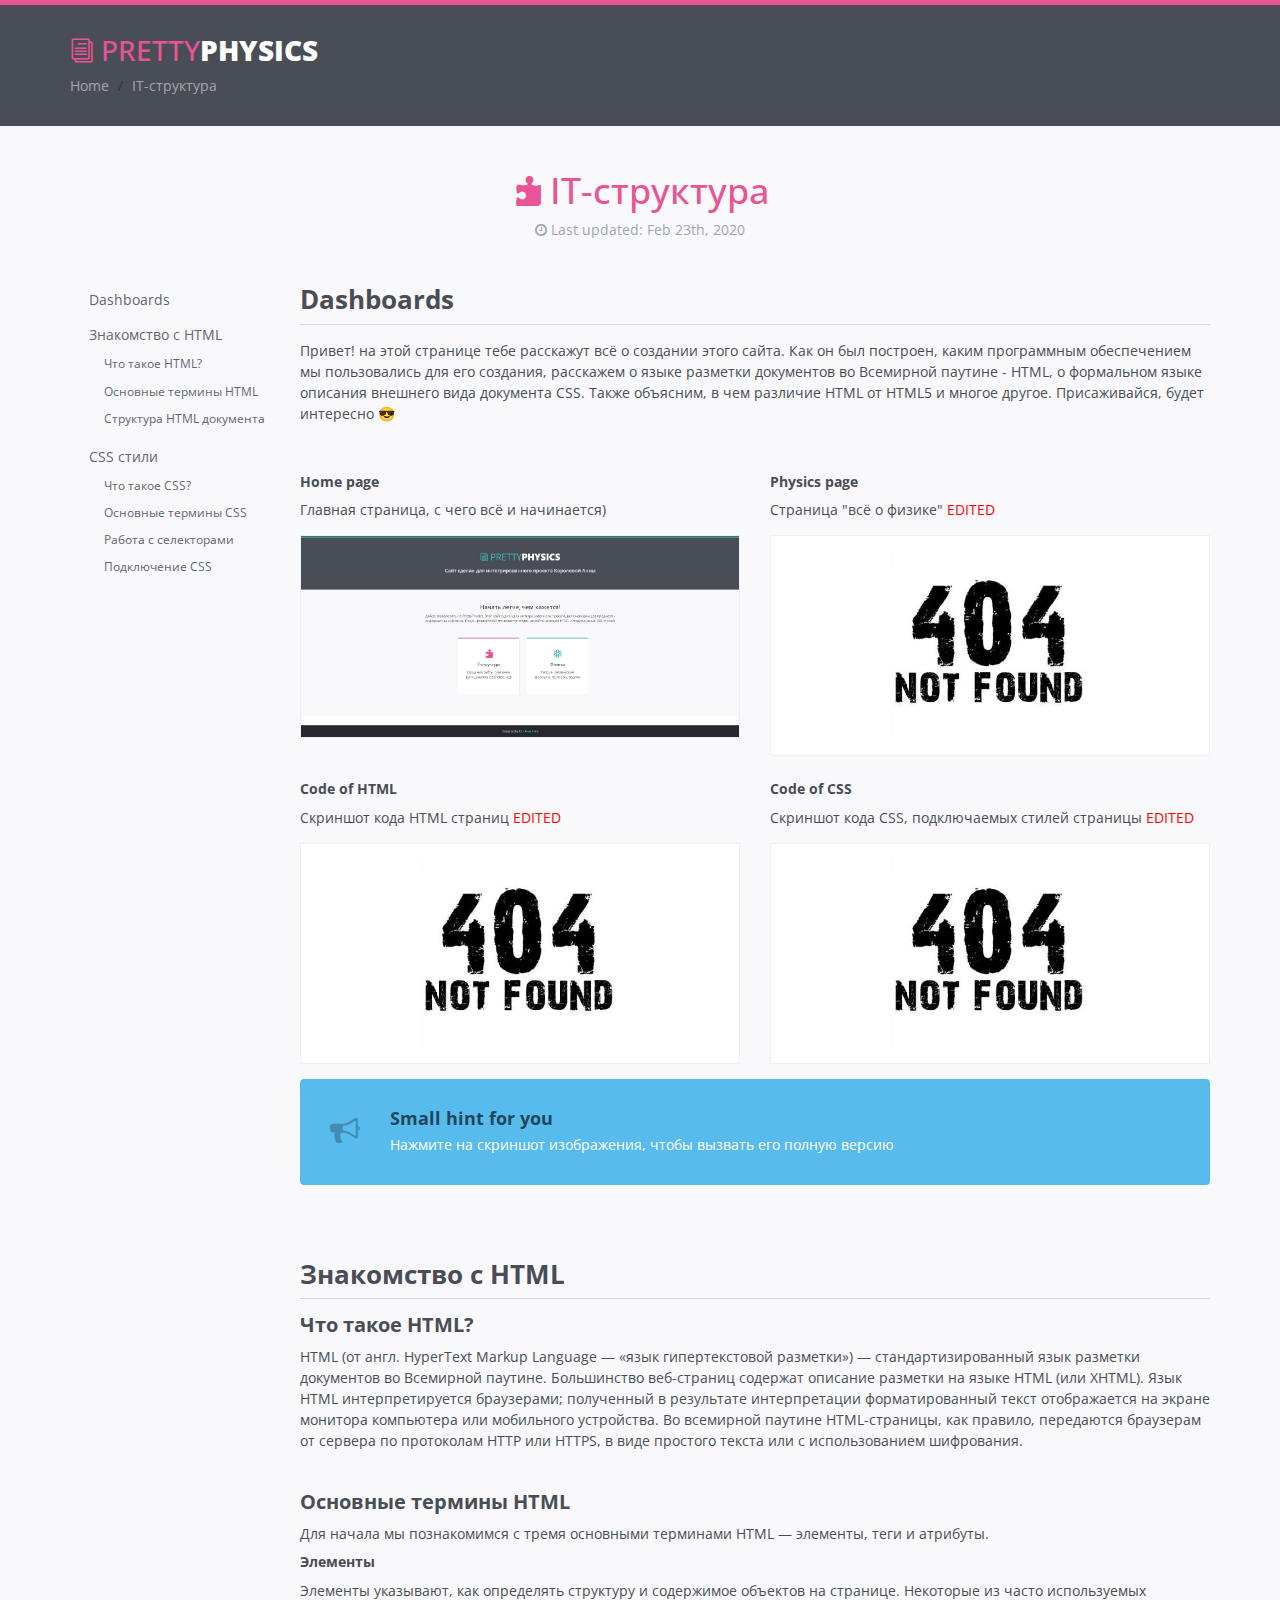
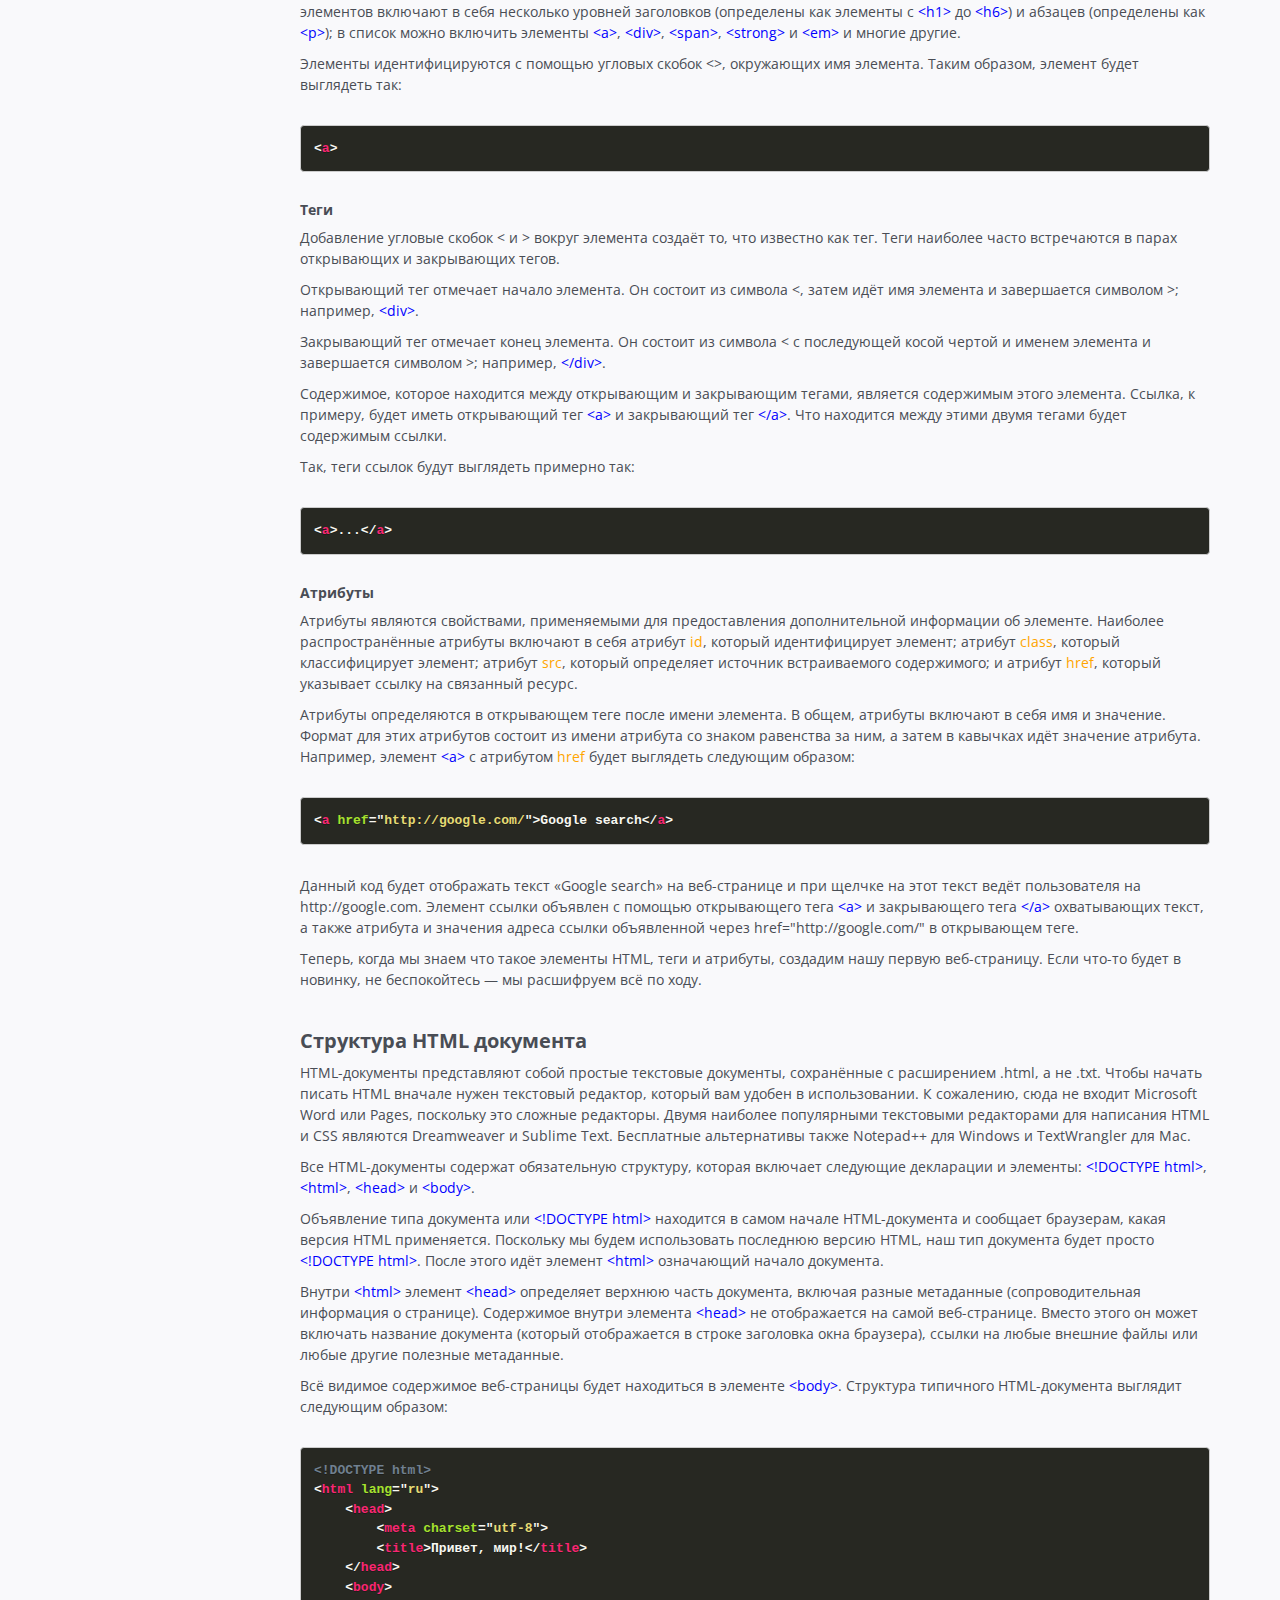
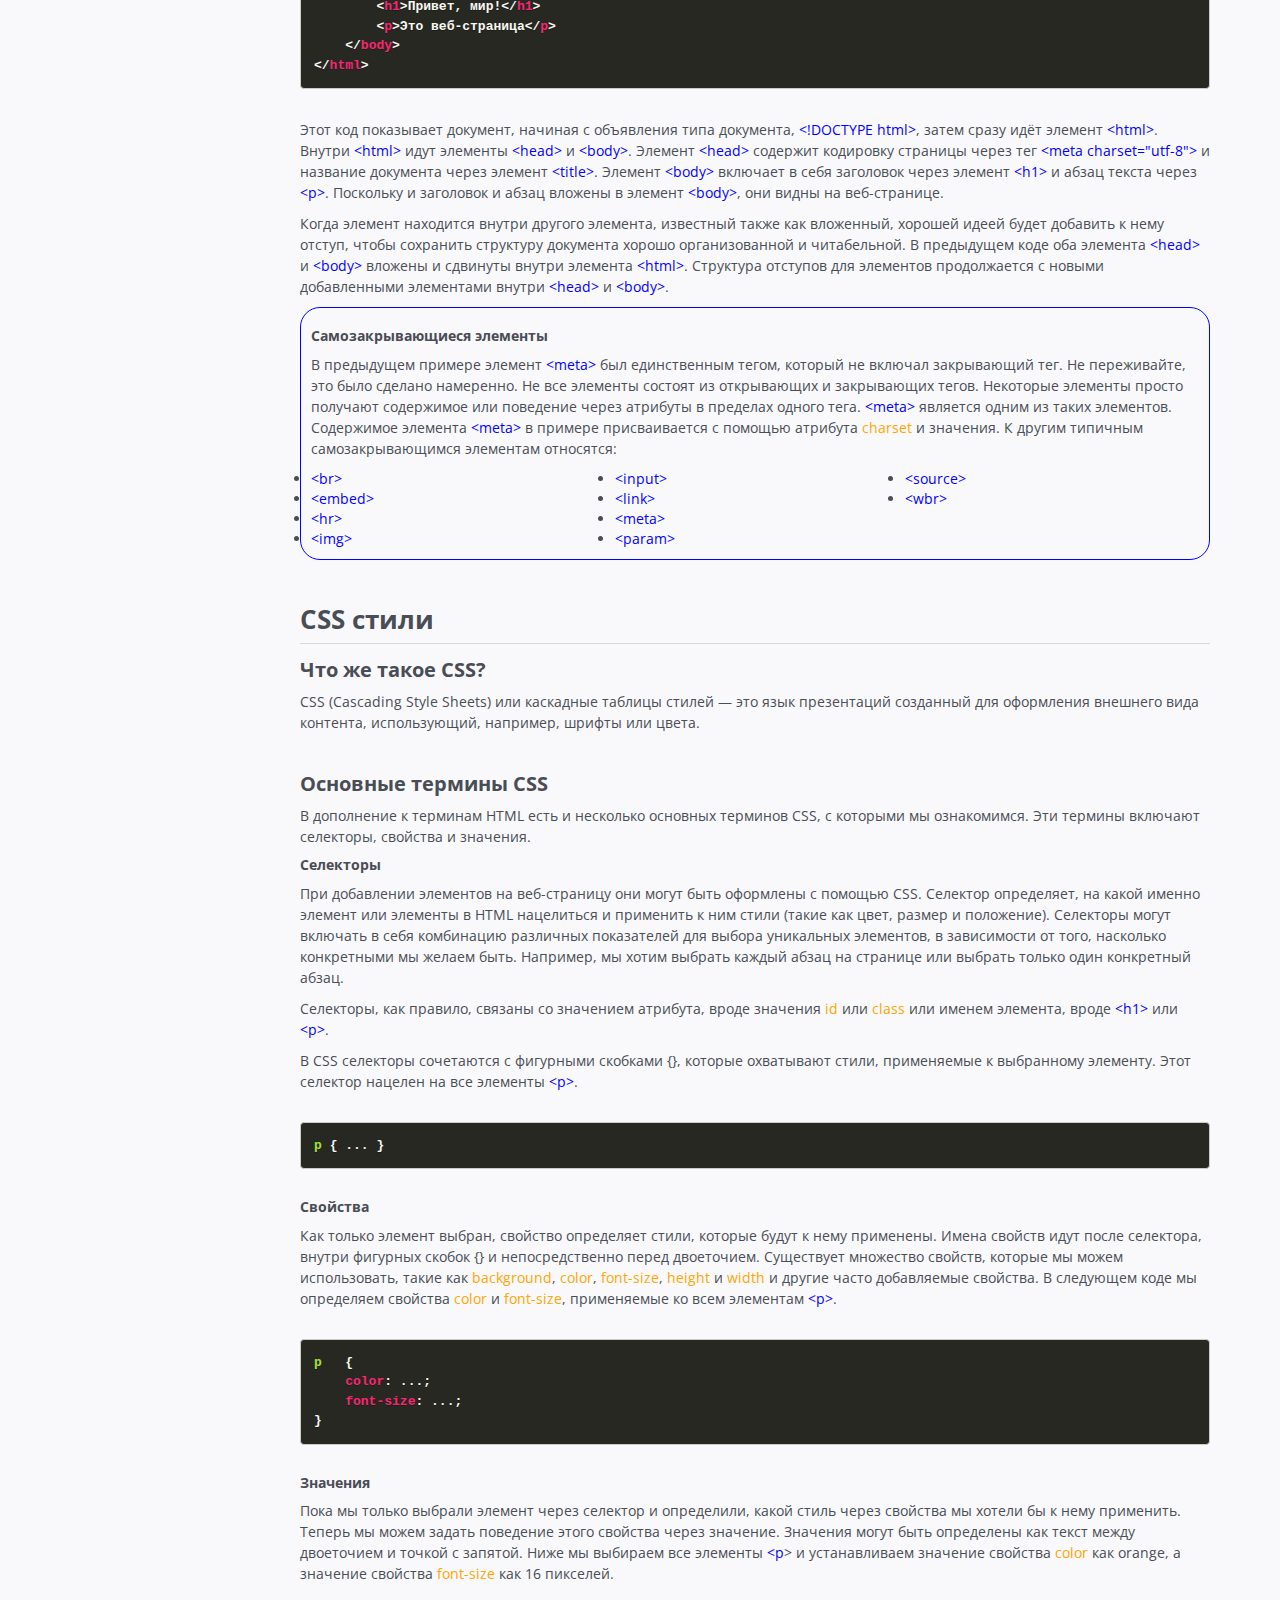
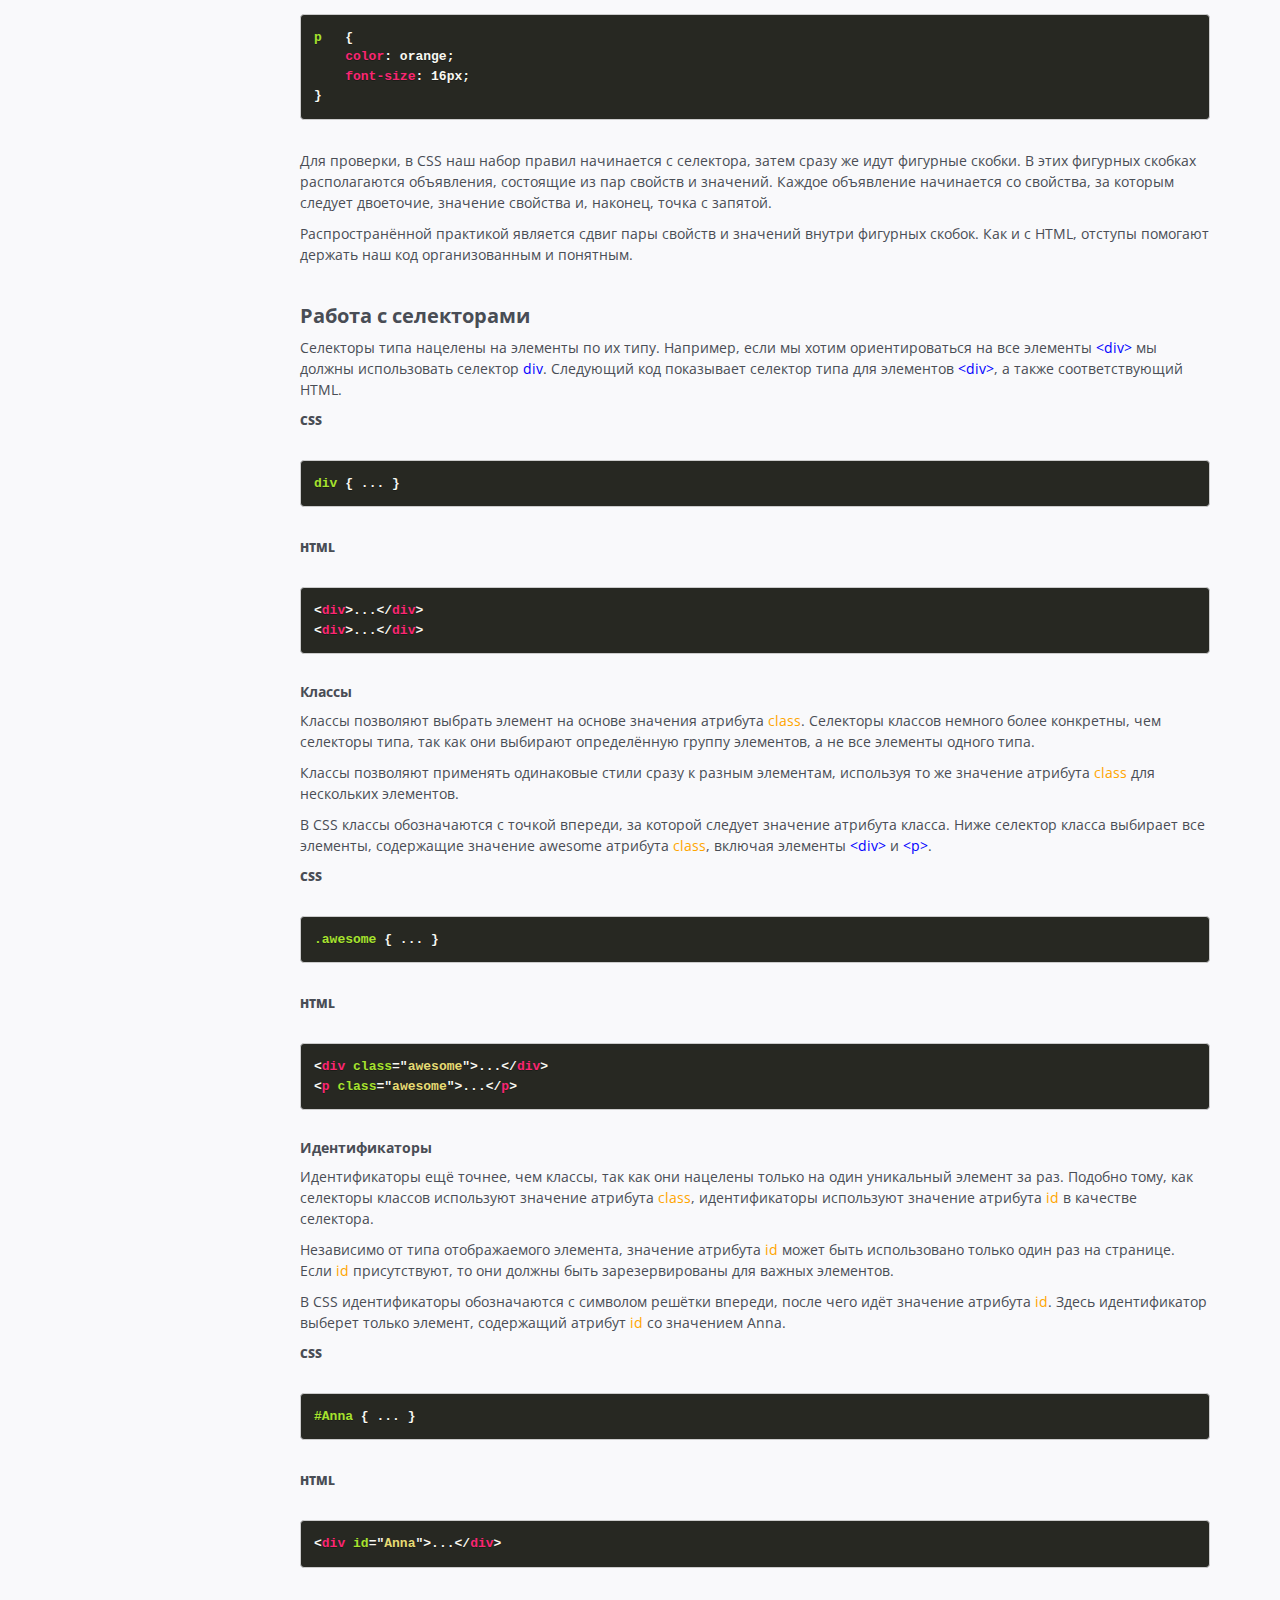
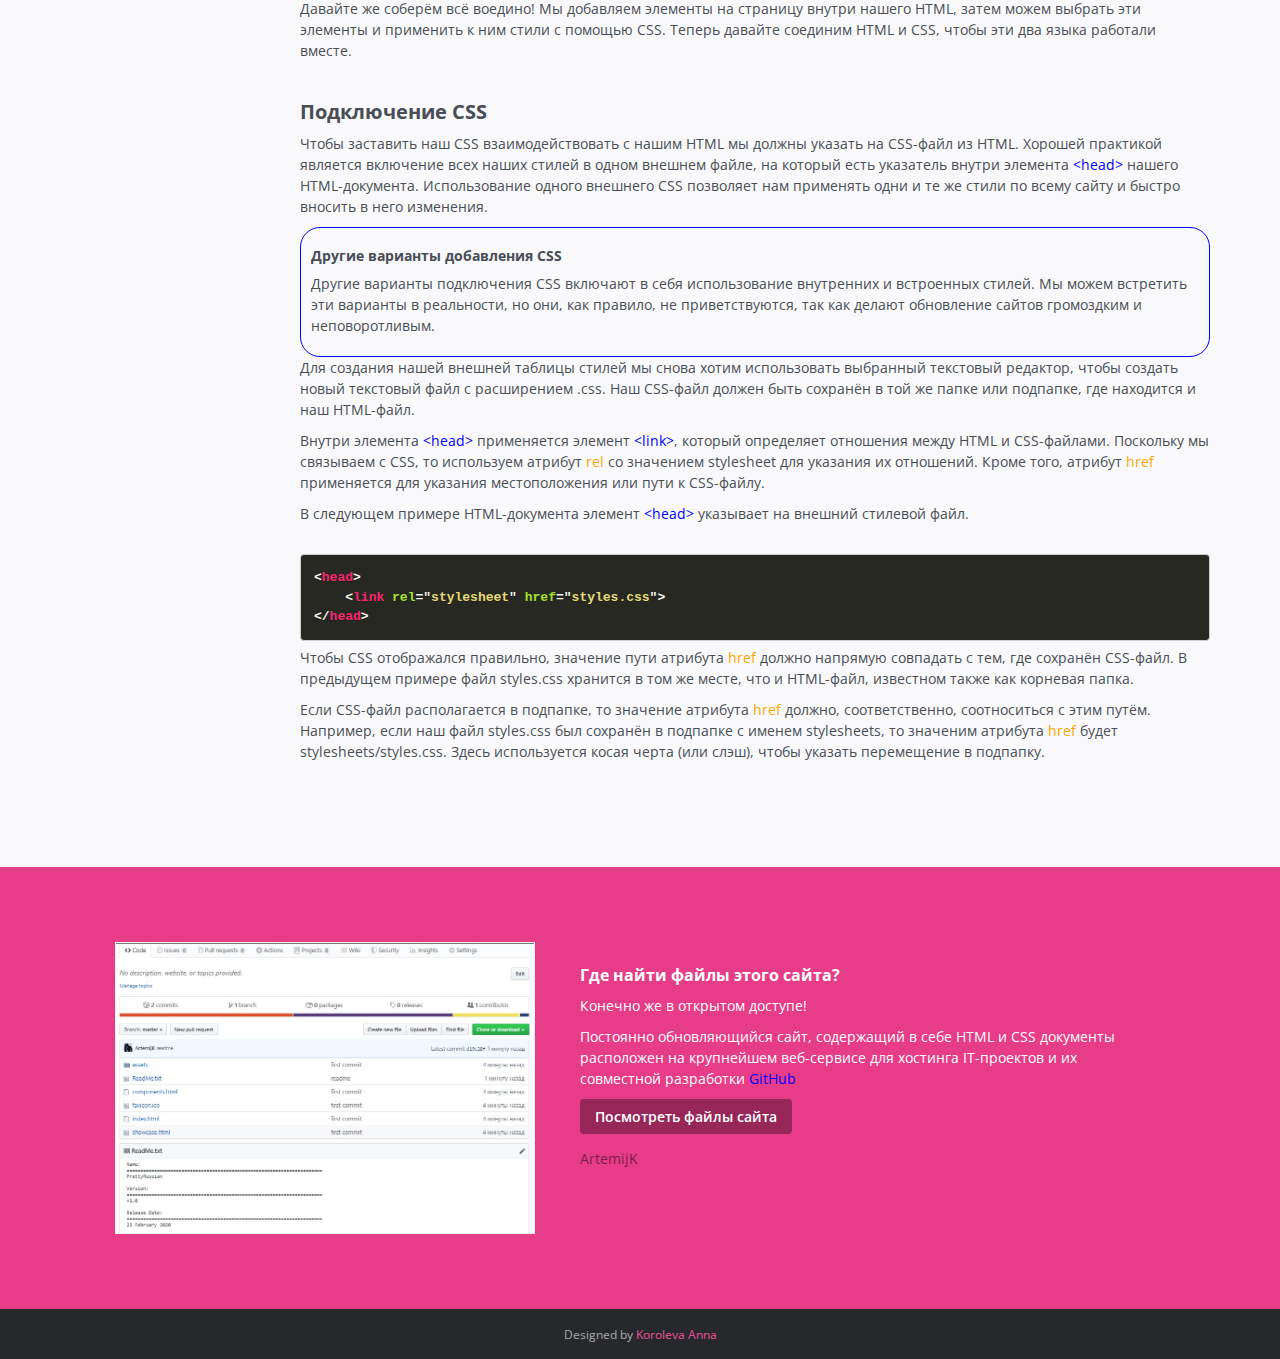
==== commit 0fff4d9a: "2 commit" ====
--- a/components.html
+++ b/components.html
@@ -364,16 +364,25 @@
                     <div class="section-block">
                                     <div class="row">
 									
-                                        <div class="col-md-6 col-sm-12 col-sm-12">
+                                        <div class="figure-holder col-md-5 col-sm-6 col-xs-12">
                                             <div class="screenshot-holder">
-                                                <a href="assets/images/demo/appkit-dashboard-1-2.jpg" data-title="Dashboard - Home page" data-toggle="lightbox"><img class="img-responsive" src="assets/images/demo/appkit-dashboard-1-2.jpg" alt="screenshot" /></a>
-                                                <a class="mask" href="assets/images/demo/appkit-dashboard-1-2.jpg" data-title="Dashboard - Home page" data-toggle="lightbox"><i class="icon fa fa-search-plus"></i></a>
+                                                <a href="assets/images/demo/github.jpg" data-title="GitHub" data-toggle="lightbox"><img class="img-responsive" src="assets/images/demo/github.jpg" alt="screenshot" /></a>
+                                                <a class="mask" href="assets/images/demo/github.jpg" data-title="GitHub" data-toggle="lightbox"><i class="icon fa fa-search-plus"></i></a>
                                             </div> 
                                         </div>
-										
-																	
+										<div class="content-holder col-md-7 col-sm-6 col-xs-12" >
+											<div class="content-holder-inner" >
+												<div class="desc" >
+													<h4 class="content-title"><strong>Где найти файлы этого сайта?</strong></h4>
+													<p>Конечно же в открытом доступе! </p> <p>Постоянно обновляющийся сайт, содержащий в себе HTML и CSS документы расположен на крупнейшем веб-сервисе для хостинга IT-проектов и их совместной разработки <span class="tag">GitHub</span></p>
+													<a class="btn btn-cta" href="https://github.com/ArtemijK/PrettyRussian">Посмотреть файлы сайта</a>
+												</div><!--//desc-->
+												<div class="author"><a href="https://github.com/ArtemijK">ArtemijK</a></div>
+											</div><!--//content-holder-inner-->
+										</div><!--//content-holder-->
+																
 									</div>
-					</div>
+					</div> 
                 </div><!--//promo-block-inner-->  
             </div><!--//container-->
         </div><!--//promo-block-->
@@ -382,9 +391,7 @@
     
     <footer id="footer" class="footer text-center">
         <div class="container">
-            
-            <small class="copyright">Designed with <i class="fa fa-heart"></i> by <a href="http://themes.3rdwavemedia.com/" target="_blank">Xiaoying Riley</a> for developers</small>
-            
+			<small class="copyright">Designed by <a href="https://vk.com/id386574503" target="_blank">Koroleva Anna</a> </small>            
         </div><!--//container-->
     </footer><!--//footer-->
     
--- a/assets/css/styles.css
+++ b/assets/css/styles.css
@@ -1,13 +1,3 @@
-/*   
- * Template Name: PrettyDocs - Responsive Website Template for documentations
- * Version: 1.0
- * Author: Xiaoying Riley
- * License: Creative Commons Attribution 3.0 License - https://creativecommons.org/licenses/by/3.0/
- * Twitter: @3rdwave_themes
- * Website: http://themes.3rdwavemedia.com/
-*/
-/* Theme default */
-/* ======= Base ======= */
 body {
   font-family: 'Open Sans', arial, sans-serif;
   color: #494d55;
@@ -1054,6 +1044,7 @@
 .promo-block .content-holder-inner {
   padding-left: 15px;
   padding-right: 15px;
+  padding-top: 40px;
 }
 .promo-block .content-title {
   font-size: 16px;
